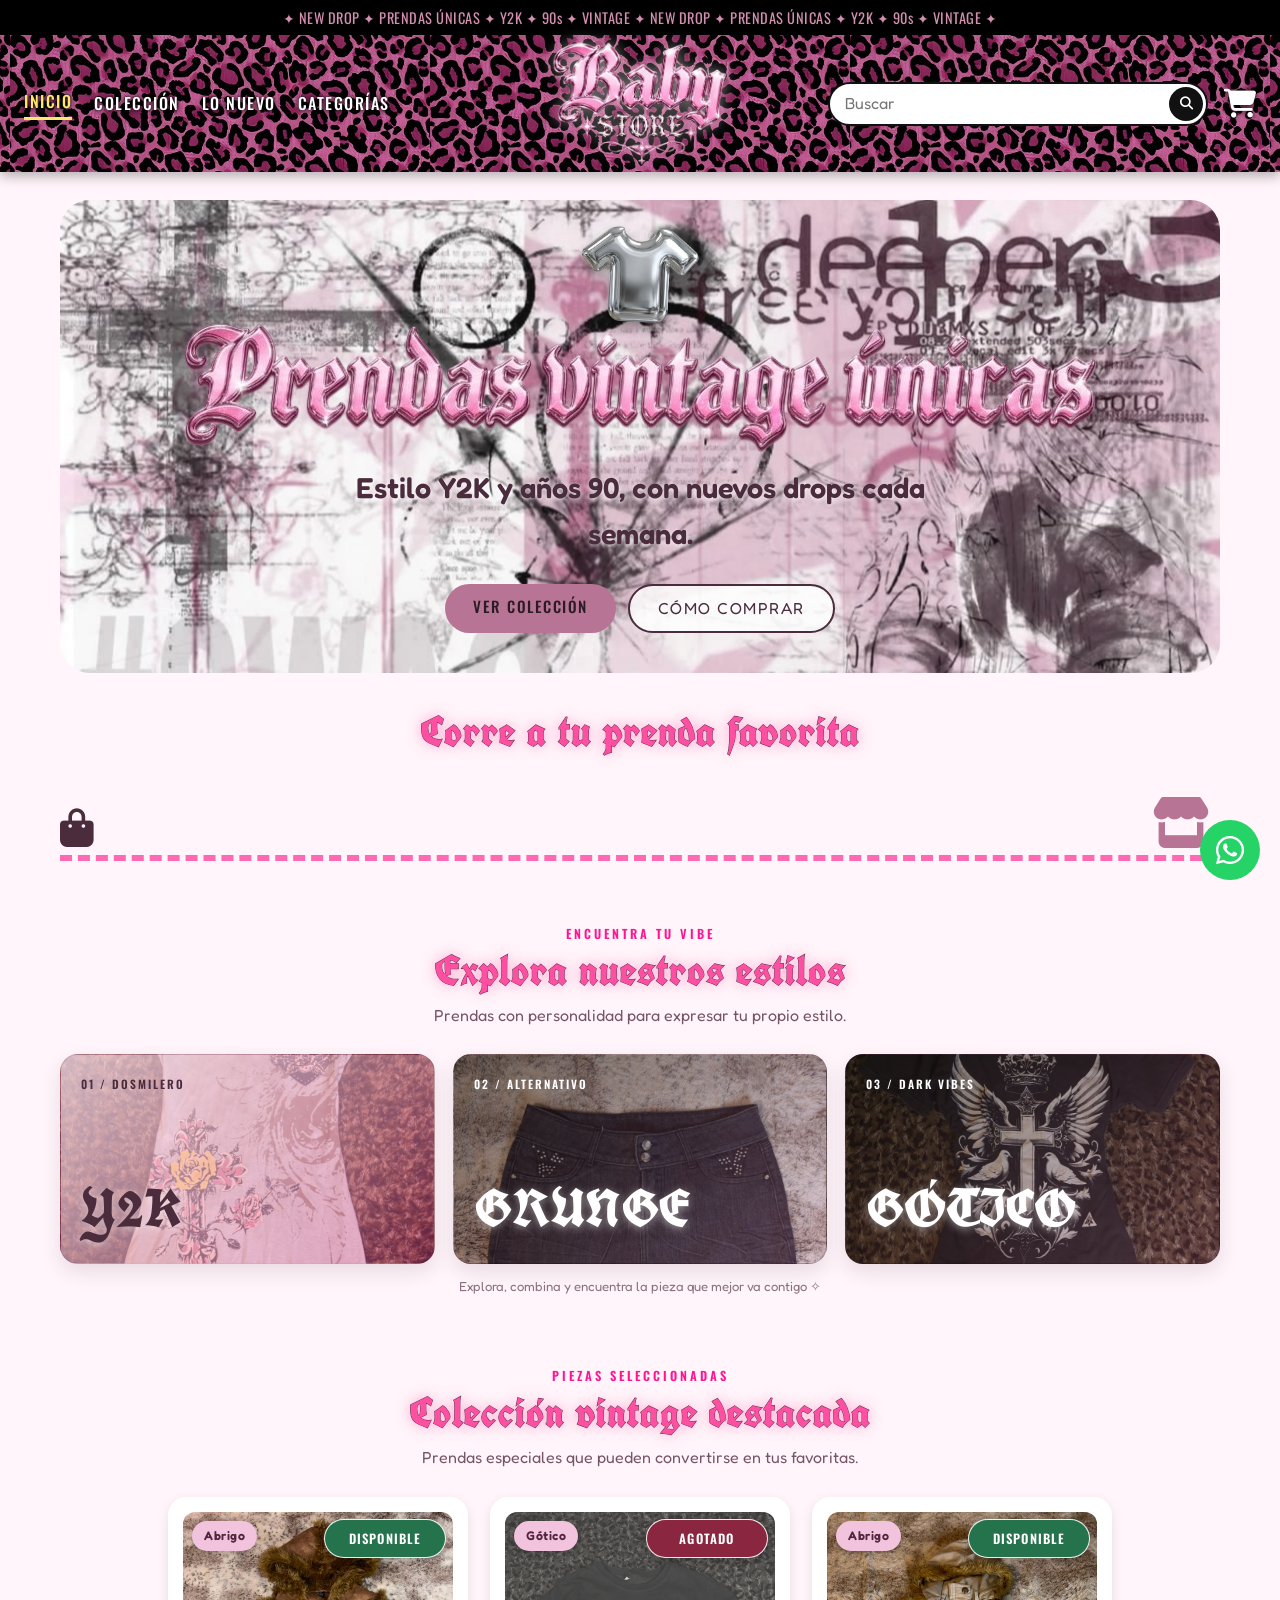
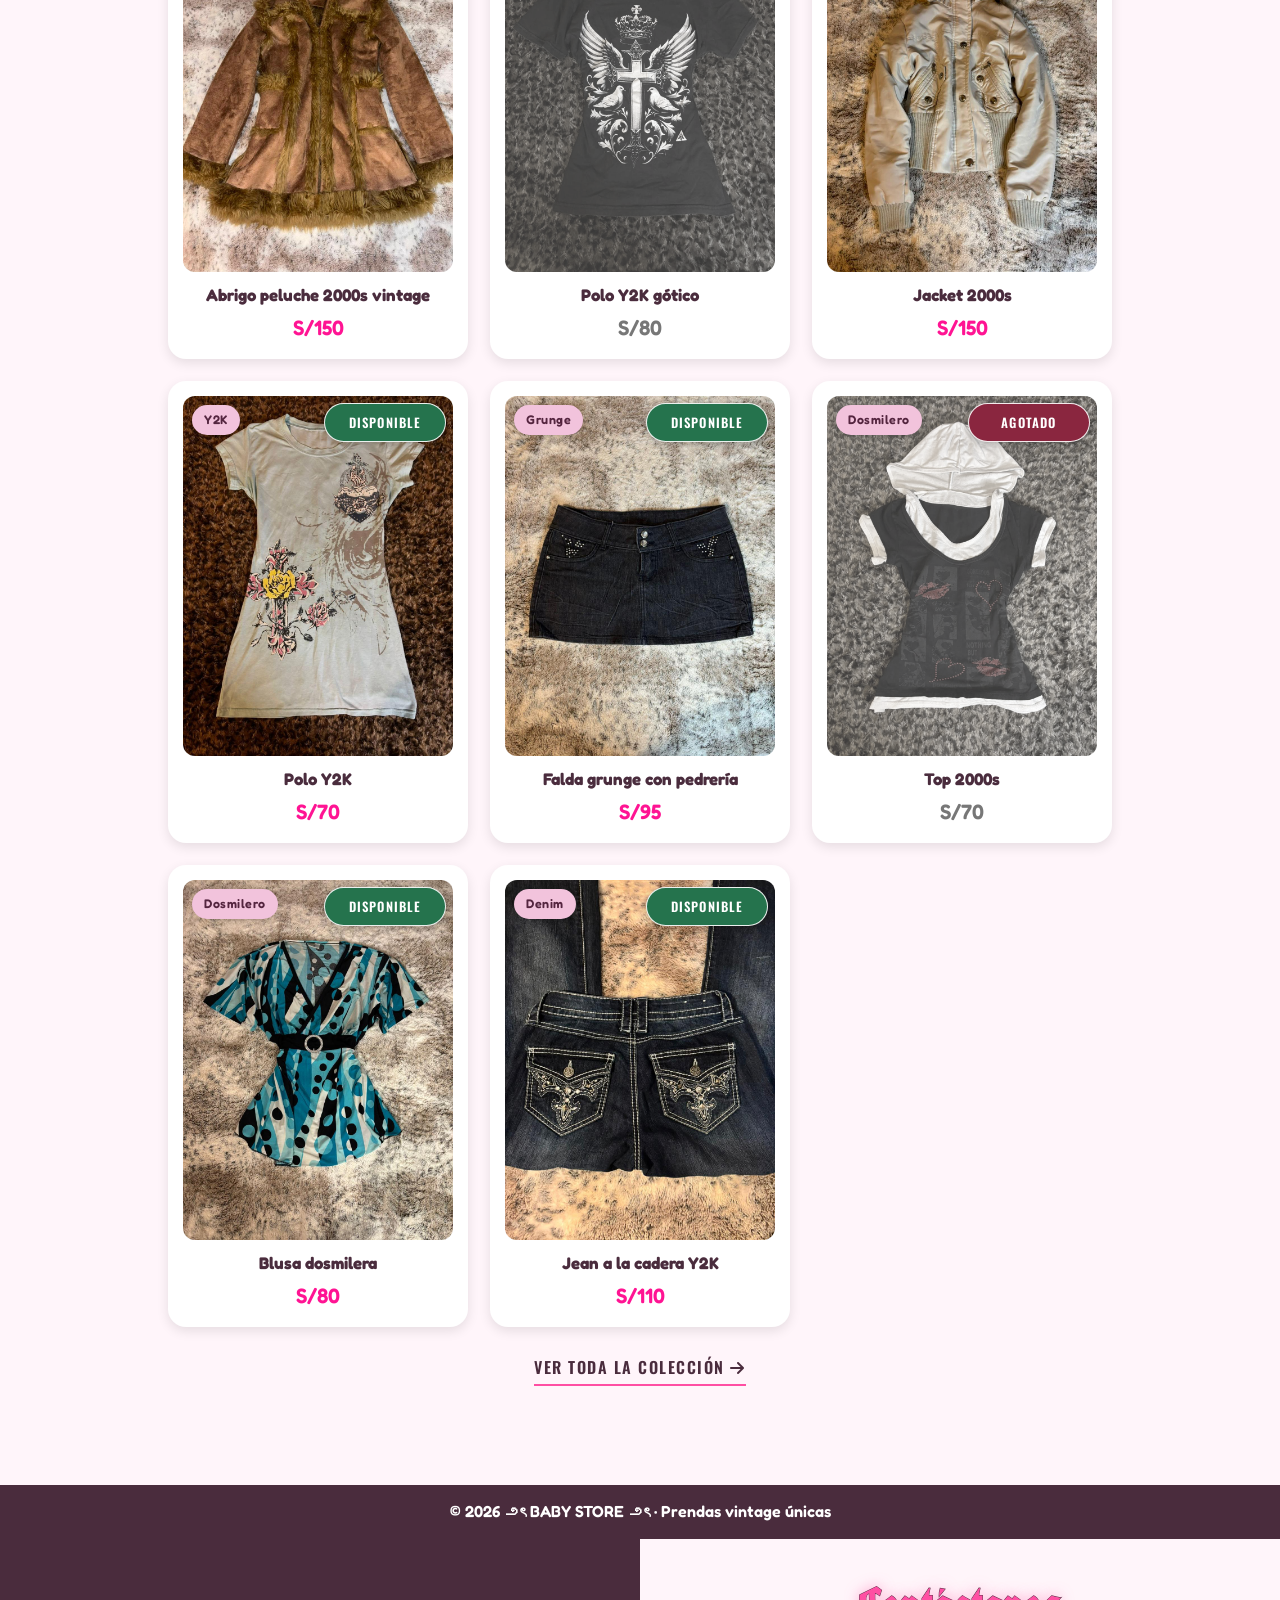
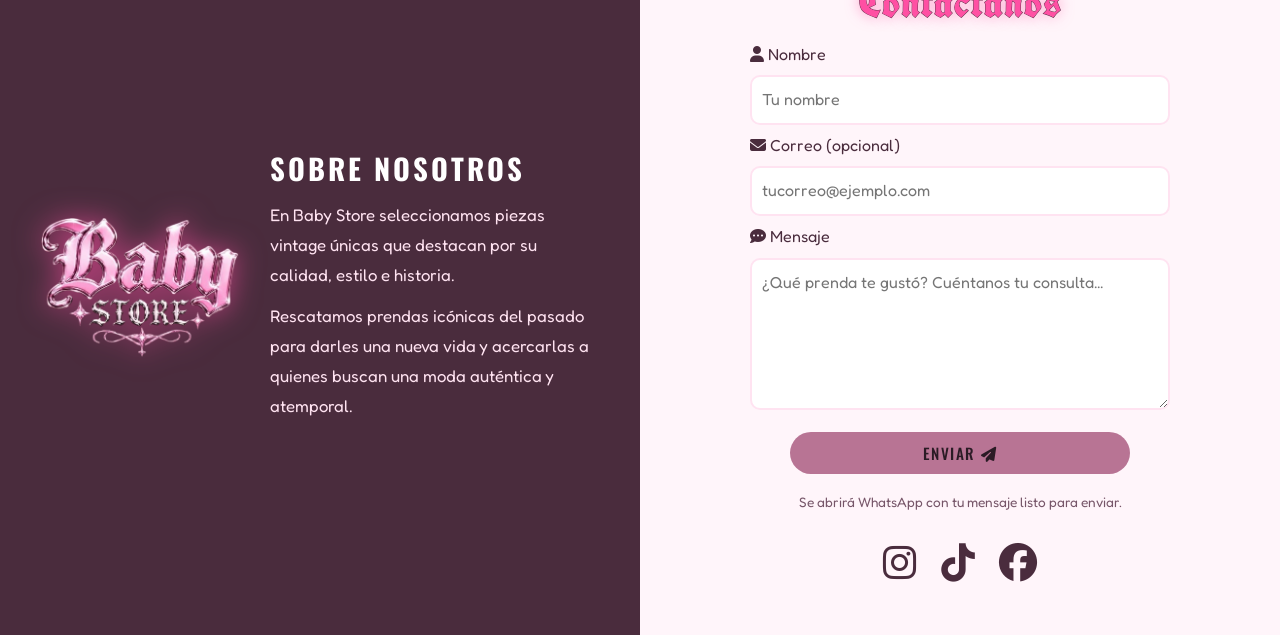
==== index.html @ 4e5140f8 "Add files via upload" ====
<!DOCTYPE html>
<html lang="es">
<head>
  <meta charset="UTF-8">
  <meta name="viewport" content="width=device-width, initial-scale=1.0">
  <title>Inicio | Baby Store</title>
  <!-- Fuentes: UnifrakturCook (títulos), Oswald (menú y botones), Fredoka (texto) -->
  <link rel="preconnect" href="https://fonts.googleapis.com">
  <link href="https://fonts.googleapis.com/css2?family=Fredoka:wght@400;600&family=Oswald:wght@500;600&family=UnifrakturCook:wght@700&display=swap" rel="stylesheet">
  <!-- Íconos: Font Awesome -->
  <link rel="stylesheet" href="https://cdnjs.cloudflare.com/ajax/libs/font-awesome/6.4.0/css/all.min.css">
  <link rel="stylesheet" href="css/style.css">
  <!-- NUEVO: estilos exclusivos del inicio -->
  <link rel="stylesheet" href="css/inicio.css">
</head>
<body>

  <!-- BARRA 1: reglas de compra 
  <div class="aviso"><span>Escribe “yo” al chat interno (solo si estás segur@ de comprar)<b>✦</b>Pagos: Yape, Plin o transferencia<b>✦</b>El primer pago confirmado se lleva la prenda<b>✦</b>3 minutos para pagar; luego pasa al siguiente cliente<b>✦</b>Separa con 50% y cancela el resto en máximo 2 días<b>✦</b>Envíos a todo el Perú<b>✦</b>No hay cambios ni devoluciones (prendas únicas)<b>✦</b>Escribe “yo” al chat interno (solo si estás segur@ de comprar)<b>✦</b>Pagos: Yape, Plin o transferencia<b>✦</b>El primer pago confirmado se lleva la prenda<b>✦</b>3 minutos para pagar; luego pasa al siguiente cliente<b>✦</b>Separa con 50% y cancela el resto en máximo 2 días<b>✦</b>Envíos a todo el Perú<b>✦</b>No hay cambios ni devoluciones (prendas únicas)<b>✦</b></span></div> -->
  <!-- BARRA 2 -->
  <div class="cinta" aria-hidden="true"><span> ✦ NEW DROP ✦ PRENDAS ÚNICAS ✦ Y2K ✦ 90s ✦ VINTAGE ✦ NEW DROP ✦ PRENDAS ÚNICAS ✦ Y2K ✦ 90s ✦ VINTAGE ✦ </span></div>

  <!-- Banner navegación móvil. -->
  <header class="banner banner-inicio">
    <button class="menu-toggle" id="menuToggle" type="button" aria-label="Abrir menú" aria-expanded="false" aria-controls="menuPrincipal">
      <i class="fa-solid fa-bars" aria-hidden="true"></i>
    </button>

    <nav class="menu-principal" id="menuPrincipal" aria-label="Navegación principal" aria-hidden="true">
      <button class="cerrar-menu" id="cerrarMenu" type="button" aria-label="Cerrar menú">
        <i class="fa-solid fa-xmark" aria-hidden="true"></i>
      </button>
      <ul>
        <li><a href="index.html" class="activo">Inicio</a></li>
        <li><a href="coleccion.html">Colección</a></li>
        <li><a href="lo-nuevo.html">Lo nuevo</a></li>
        <!-- Categorías visual -->
        <li><a href="#" aria-disabled="true" title="Sección en desarrollo">Categorías</a></li>
      </ul>
    </nav>

    <a class="logo" href="index.html" aria-label="Baby Store - Inicio">
      <img src="img/logo.png" alt="Baby Store">
    </a>

    <div class="herramientas">
      <form class="buscador" role="search" action="coleccion.html" method="get">
        <input type="search" name="q" aria-label="Buscar prendas" placeholder="Buscar">
        <button type="submit" aria-label="Buscar"><i class="fa-solid fa-magnifying-glass"></i></button>
      </form>
      <a class="carrito" href="#" aria-label="Carrito"><i class="fa-solid fa-cart-shopping"></i></a>
    </div>
  </header>
  <!-- Fondo oscuro para cerrar el menú. -->
  <div class="menu-backdrop" id="menuBackdrop" hidden></div>

  <main class="inicio-main">
    <!-- Hero, acción secundaria. -->
    <section class="hero hero-inicio">
      <img class="polo" src="img/polo_plateado.png" alt="Polo plateado de estilo Y2K">
      <h1><img class="titulo-hero" src="img/titulo_hero.png" alt="Prendas vintage únicas"></h1>
      <p class="lead">Estilo Y2K y años 90, con nuevos drops cada semana.</p>
      <div class="hero-acciones">
        <a class="btn" href="coleccion.html">Ver colección</a>
        <!-- ventana modal con información de compra. -->
        <button class="btn btn-secundario" id="abrirModal" type="button">Cómo comprar</button>
      </div>
    </section>

    <!-- Animacion de tienda. -->
    <section class="juego">
      <h2>Corre a tu prenda favorita</h2>
      <div class="calle" aria-hidden="true">
        <i class="fa-solid fa-bag-shopping runner"></i>
        <i class="fa-solid fa-store tienda"></i>
      </div>
    </section>

    <!-- Nueva presentación de categorías -->
    <section class="bloque-categorias" aria-labelledby="titulo-categorias">
      <div class="encabezado-seccion">
        <p class="eyebrow">ENCUENTRA TU VIBE</p>
        <h2 id="titulo-categorias">Explora nuestros estilos</h2>
        <p>Prendas con personalidad para expresar tu propio estilo.</p>
      </div>
      <div class="categorias-preview">
        <article class="categoria-preview categoria-y2k">
          <span>01 / DOSMILERO</span><h3>Y2K</h3>
        </article>
        <article class="categoria-preview categoria-grunge">
          <span>02 / ALTERNATIVO</span><h3>GRUNGE</h3>
        </article>
        <article class="categoria-preview categoria-gotico">
          <span>03 / DARK VIBES</span><h3>GÓTICO</h3>
        </article>
      </div>
      <!--sección categorías y filtros-->
      <p class="nota-categorias"> Explora, combina y encuentra la pieza que mejor va contigo ✧</p>
    </section>

    <!-- los productos se almacenan en un arreglo. JS crea las tarjetas en este contenedor. -->
    <section class="productos-inicio" aria-labelledby="titulo-productos">
      <div class="encabezado-seccion">
        <p class="eyebrow">PIEZAS SELECCIONADAS</p>
        <h2 id="titulo-productos">Colección vintage destacada</h2>
        <p>Prendas especiales que pueden convertirse en tus favoritas.</p>
      </div>
      <div class="grid" id="productosDestacados" aria-live="polite">
        <!-- JS insertará aquí las tarjetas de productos. -->
      </div>
      <a class="enlace-coleccion" href="coleccion.html">VER TODA LA COLECCIÓN <i class="fa-solid fa-arrow-right"></i></a>
    </section>
  </main>

  <!-- modal accesible para explicar el proceso de compra. -->
  <div class="modal-backdrop" id="modalCompra" aria-hidden="true">
    <section class="modal-compra" role="dialog" aria-modal="true" aria-labelledby="tituloModalCompra">
      <button class="modal-cerrar" id="cerrarModal" type="button" aria-label="Cerrar ventana">&times;</button>
      <p class="eyebrow">ANTES DE ELEGIR TU PRENDA</p>
      <h2 id="tituloModalCompra">¿Cómo comprar?</h2>
      <ol>
        <li>Explora la colección y elige la prenda que te guste.</li>
        <li>Escribe “yo” por el chat interno solo si estás segur@ de comprar.</li>
        <li>El primer pago confirmado se lleva la prenda.</li>
        <li>Puedes separar con el 50% y cancelar el resto en un máximo de 2 días.</li>
      </ol>
      <p class="modal-nota">Pagos por Yape, Plin o transferencia. Envíos a todo el Perú. Revisa las condiciones de compra antes de confirmar.</p>
      <button class="btn" id="entendidoModal" type="button">Entendido</button>
    </section>
  </div>

  <!-- WhatsApp de Baby Store. -->
  <a class="whatsapp" href="https://wa.me/51928042196" target="_blank" rel="noopener noreferrer" aria-label="Escríbenos por WhatsApp">
    <i class="fa-brands fa-whatsapp"></i>
  </a>
 
  <footer id="contacto">
    <div class="copy">
      <p>© 2026 ౨ৎ BABY STORE ౨ৎ · Prendas vintage únicas</p>
    </div>
    <div class="pie-grid">
      <section class="nosotros">
        <img src="img/logo.png" alt="Logo Baby Store">
        <div>
          <h2>Sobre nosotros</h2>
          <p>En Baby Store seleccionamos piezas vintage únicas que destacan por su calidad, estilo e historia.</p>
          <p>Rescatamos prendas icónicas del pasado para darles una nueva vida y acercarlas a quienes buscan una moda auténtica y atemporal.</p>
        </div>
      </section>
      <section class="contacto">
        <h2>Contáctanos</h2>
        <!-- Formulario para enviar a WhatsApp al confirmar. -->
        <form class="formulario" id="formularioContacto">
          <label for="nombre"><i class="fa-solid fa-user"></i> Nombre</label>
          <input type="text" id="nombre" name="nombre" placeholder="Tu nombre" autocomplete="name" required>

          <label for="email"><i class="fa-solid fa-envelope"></i> Correo (opcional)</label>
          <input type="email" id="email" name="email" placeholder="tucorreo@ejemplo.com" autocomplete="email">

          <label for="mensaje"><i class="fa-solid fa-comment-dots"></i> Mensaje</label>
          <textarea id="mensaje" name="mensaje" rows="5" placeholder="¿Qué prenda te gustó? Cuéntanos tu consulta..." required></textarea>

          <button class="btn btn-enviar" type="submit">Enviar <i class="fa-solid fa-paper-plane"></i></button>
          <p class="contacto-ayuda" id="contactoAyuda">Se abrirá WhatsApp con tu mensaje listo para enviar.</p>
        </form>
        <p class="redes">
          <a href="https://www.instagram.com/babystore.pe_" target="_blank" aria-label="Instagram"><i class="fa-brands fa-instagram"></i></a>
          <a href="https://www.tiktok.com/@babystore.pe_" target="_blank" rel="noopener noreferrer" aria-label="TikTok"><i class="fa-brands fa-tiktok"></i></a>
          <a href="#" aria-label="Facebook" title="Facebook"><i class="fa-brands fa-facebook"></i></a>
        </p>
      </section>
    </div>
  </footer>

  <!-- JS de la página de inicio -->
  <script src="js/inicio.js"></script>
</body>
</html>
---- css/style.css ----
/* BABY STORE - style.css */
/* CAmbio paleta de colores */
:root {
  --rosa: #ff4fa3;
  --rosa-fuerte: #ff1493;
  --rosa-claro: #ffe3f1;
  --negro: #111;
  --malva: #b87494;
  --malva-osc: #8f4f6f;
  --vino: #4a2c3d;
  --marron: #8a7a80;
  --amarillo: #ffe66d;
  --fondo: #fff5fa;
}

/* Base */
* {
  margin: 0;
  padding: 0;
  box-sizing: border-box;
}

html {
  scroll-behavior: smooth;
}

img {
  max-width: 100%;
}

body {
  font-family: 'Fredoka', Arial, sans-serif;
  background: var(--fondo);
  color: var(--vino);
  line-height: 1.6;
}

main {
  max-width: 1200px;
  margin: auto;
  padding: 20px;
  text-align: center;
}

section {
  margin: 35px 0;
}

/* Títulos */
h1,
h2 {
  font-family: 'UnifrakturCook', cursive;
  font-weight: 700;
  letter-spacing: 1px;
  line-height: 1.15;
  color: var(--rosa);
  -webkit-text-stroke: 1px var(--vino);
  paint-order: stroke fill;
  text-shadow: 0 0 14px rgba(255, 79, 163, .55);
}

h2 {
  font-size: 2.6rem;
  margin-bottom: 15px;
}

.lead {
  font-size: 1.2rem;
  font-weight: 600;
  margin-bottom: 15px;
  text-shadow: 0 0 6px #fff;
}

/* reglas de compra en movimiento  */
.aviso {
  background: var(--marron);
  color: #fff;
  overflow: hidden;
  white-space: nowrap;
  font-family: 'Oswald', sans-serif;
  font-weight: 500;
  font-size: .9rem;
  letter-spacing: 1px;
  padding: 9px 0;
}

.aviso span {
  display: inline-block;
  animation: deslizar 60s linear infinite;
}

.aviso:hover span {
  animation-play-state: paused;
}

.aviso b {
  margin: 0 18px;
  color: var(--rosa-claro);
}

.cinta {
  background: #000;
  color: #d48fb0;
  /* rosa apagado */
  overflow: hidden;
  white-space: nowrap;
  font-family: 'Oswald', sans-serif;
  font-weight: 400;
  font-size: 0.9rem;
  letter-spacing: 0.5px;
  padding: 6px 0;
  text-align: center;
}

/*.cinta span {
  display: inline-block;
  animation: deslizar 35s linear infinite;
}*/
@keyframes deslizar {
  from {
    transform: translateX(0);
  }
  to {
    transform: translateX(-50%);
  }
}

/* Banner */
.banner {
  display: grid;
  grid-template-columns: 1fr auto 1fr;
  align-items: center;
  gap: 20px;
  padding: 6px 24px;
  background: linear-gradient(rgba(0, 0, 0, .18), rgba(0, 0, 0, .18)), url("../img/leopardo.jpg") center / 420px auto;
  position: sticky;
  top: 0;
  z-index: 10;
  box-shadow: 0 4px 12px rgba(0, 0, 0, .3);
}

.logo img {
  display: block;
  height: 125px;
  width: auto;
  filter: drop-shadow(0 0 8px rgba(255, 255, 255, .5));
  transition: transform .4s ease;
}

.logo:hover img {
  transform: scale(1.08) rotate(-2deg);
}

/* Menú */
nav ul {
  list-style: none;
  display: flex;
  flex-wrap: wrap;
  gap: 22px;
}

nav a {
  position: relative;
  display: block;
  padding: 4px 0;
  color: #fff;
  text-decoration: none;
  text-transform: uppercase;
  font-family: 'Oswald', sans-serif;
  font-weight: 500;
  font-size: 1rem;
  letter-spacing: 1.5px;
  text-shadow: 0 0 3px #000, 0 1px 6px #000;
  transition: color .3s ease, transform .3s ease;
}

nav a:hover,
nav a.activo {
  color: var(--amarillo);
  transform: translateY(-2px);
}

/* subrayado animado */
nav a::after {
  content: "";
  position: absolute;
  left: 0;
  bottom: -2px;
  width: 0;
  height: 3px;
  background: var(--amarillo);
  transition: width .4s ease;
}

nav a:hover::after,
nav a.activo::after {
  width: 100%;
}

/* Buscador y carro */
.herramientas {
  display: flex;
  align-items: center;
  justify-content: flex-end;
  gap: 16px;
}

.buscador {
  display: flex;
  width: 100%;
  max-width: 380px;
  background: #fff;
  border: 2px solid var(--negro);
  border-radius: 30px;
  padding: 3px;
}

.buscador input {
  flex: 1;
  min-width: 0;
  border: none;
  outline: none;
  background: transparent;
  padding: 0 12px;
  font: inherit;
}

.buscador button {
  width: 34px;
  height: 34px;
  border: none;
  border-radius: 50%;
  background: var(--negro);
  color: #fff;
  cursor: pointer;
  transition: background .3s ease, transform .3s ease;
}

.buscador button:hover {
  background: var(--rosa-fuerte);
  transform: scale(1.1);
}

.carrito {
  color: #fff;
  font-size: 1.8rem;
  filter: drop-shadow(0 0 3px #000);
  transition: color .3s ease, transform .3s ease;
}

.carrito:hover {
  color: var(--amarillo);
  transform: scale(1.15) rotate(-8deg);
}

/*  Hero */
.hero {
  position: relative;
  margin-top: 10px;
  padding: 25px 20px 40px;
  border-radius: 30px;
  overflow: hidden;
  background: linear-gradient(rgba(255, 255, 255, .05), rgba(255, 255, 255, .05)), url("../img/fondo_hero.jpg") center / cover, linear-gradient(135deg, #ffd1e8, #c8c8d2);
}

/*.hero h1 {
  font-size: clamp(2.6rem, 7vw, 4.4rem);
  margin: 6px 0;
  animation: aparecer 1.5s ease both;
}*/
.hero .lead {
  font-size: 1.8rem;
}

/* polo plateado que se columpia */
.polo {
  display: block;
  width: 120px;
  margin: 0 auto;
  transform-origin: top center;
  animation: columpio 2.5s ease-in-out infinite alternate;
  filter: drop-shadow(0 6px 6px rgba(0, 0, 0, .35));
}

@keyframes columpio {
  from {
    transform: rotate(-15deg);
  }
  to {
    transform: rotate(15deg);
  }
}

/* bolsa movimiento */
.calle {
  position: relative;
  height: 90px;
  border-bottom: 6px dashed #ff69b4;
  overflow: hidden;
}

.runner {
  position: absolute;
  bottom: 8px;
  left: 0;
  font-size: 2.4rem;
  color: var(--vino);
  animation: correr 6s linear infinite, saltar 1.2s ease-in-out infinite;
}

.tienda {
  position: absolute;
  right: 10px;
  bottom: 6px;
  font-size: 3.2rem;
  color: var(--malva);
}

@keyframes correr {
  from {
    left: 0;
  }
  to {
    left: calc(100% - 130px);
  }
}

@keyframes saltar {
  0%, 100% {
    margin-bottom: 0;
  }
  50% {
    margin-bottom: 35px;
  }
}

/* Tarjetas de prendas */
.grid {
  display: grid;
  grid-template-columns: repeat(auto-fit, minmax(240px, 300px));
  justify-content: center;
  gap: 22px;
}

.card {
  position: relative;
  padding: 15px;
  background: #fff;
  border-radius: 18px;
  box-shadow: 0 4px 12px rgba(0, 0, 0, .1);
  transition: transform .4s ease, box-shadow .4s ease;
}

.card:hover {
  transform: translateY(-10px) rotate(-2deg);
  box-shadow: 0 15px 28px rgba(255, 20, 147, .35);
}

.card > img {
  display: block;
  width: 100%;
  aspect-ratio: 3 / 4;
  object-fit: cover;
  border-radius: 12px;
}

.card h3 {
  margin: 10px 0 2px;
  font-size: 1.05rem;
}

.price {
  font-size: 1.3rem;
  font-weight: 600;
  color: var(--rosa-fuerte);
  animation: latido 1.5s infinite alternate;
}

@keyframes latido {
  from {
    opacity: .75;
    transform: scale(1);
  }
  to {
    opacity: 1;
    transform: scale(1.07);
  }
}

.tag {
  position: absolute;
  top: 24px;
  left: 24px;
  z-index: 1;
  padding: 2px 12px;
  background: var(--malva);
  color: #fff;
  font-size: .8rem;
  border-radius: 20px;
}

/* Botones (malva) con alas... */
.btn {
  position: relative;
  display: inline-block;
  margin-top: 8px;
  padding: 10px 28px;
  background: var(--malva);
  color: #2b1b25;
  border: none;
  border-radius: 30px;
  cursor: pointer;
  text-decoration: none;
  text-transform: uppercase;
  font-family: 'Oswald', sans-serif;
  font-weight: 500;
  font-size: .95rem;
  letter-spacing: 1.5px;
  transition: background .3s ease, color .3s ease, transform .2s ease;
}

.btn:hover {
  background: var(--malva-osc);
  color: #fff;
  transform: scale(1.06);
}

.card .ico {
  display: inline-block;
  width: 30px;
  height: 30px;
  vertical-align: -8px;
  margin-right: 5px;
}

/* Burbuja de WhatsApp */
.whatsapp {
  position: fixed;
  right: 20px;
  bottom: 20px;
  z-index: 20;
  display: grid;
  place-items: center;
  width: 60px;
  height: 60px;
  background: #25d366;
  color: #fff;
  font-size: 2rem;
  text-decoration: none;
  border-radius: 50%;
  animation: pulso 2s infinite;
  transition: transform .3s ease;
}

.whatsapp:hover {
  transform: scale(1.12);
}

@keyframes pulso {
  0% {
    box-shadow: 0 0 0 0 rgba(37, 211, 102, .6);
  }
  70% {
    box-shadow: 0 0 0 16px rgba(37, 211, 102, 0);
  }
  100% {
    box-shadow: 0 0 0 0 rgba(37, 211, 102, 0);
  }
}

/* Pie de página */
footer {
  margin-top: 40px;
  scroll-margin-top: 120px;
}

.copy {
  padding: 14px;
  background: var(--vino);
  color: #fff;
  text-align: center;
  font-weight: 600;
}

.pie-grid {
  display: grid;
  grid-template-columns: 1fr 1fr;
}

.pie-grid section {
  margin: 0;
}

/* Columna izquierda */
.nosotros {
  display: flex;
  align-items: center;
  gap: 30px;
  padding: 40px;
  background: var(--vino);
  color: var(--rosa-claro);
  text-align: left;
}

.nosotros img {
  width: 200px;
  flex-shrink: 0;
  filter: drop-shadow(0 0 14px rgba(255, 79, 163, .6));
}

.nosotros h2 {
  font-family: 'Oswald', sans-serif;
  font-size: 1.8rem;
  letter-spacing: 3px;
  text-transform: uppercase;
  color: #fff;
  -webkit-text-stroke: 0;
  text-shadow: none;
}

.nosotros p {
  margin-top: 10px;
  font-size: 1.05rem;
  line-height: 1.8;
}

/* Columna derecha: formulario y redes */
.contacto {
  padding: 40px 20px;
  background: var(--fondo);
  text-align: center;
}

.formulario {
  display: flex;
  flex-direction: column;
  gap: 8px;
  max-width: 420px;
  margin: 0 auto 20px;
  text-align: left;
}

.formulario input,
.formulario textarea {
  padding: 10px;
  border: 2px solid var(--rosa-claro);
  border-radius: 10px;
  font: inherit;
  transition: border-color .3s ease;
}

.formulario input:focus,
.formulario textarea:focus {
  border-color: var(--rosa-fuerte);
  outline: none;
}

.btn-enviar {
  margin: 14px 40px 0;
}

.redes {
  display: flex;
  justify-content: center;
  gap: 24px;
  font-size: 2.4rem;
}

.redes a {
  color: var(--vino);
  transition: color .3s ease, transform .3s ease;
}

.redes a:hover {
  color: var(--rosa-fuerte);
  transform: scale(1.15);
}

/* Responsive */
@media (max-width: 900px) {
  .banner {
    grid-template-columns: 1fr;
    justify-items: center;
    gap: 8px;
    position: static;
  }
  nav ul {
    justify-content: center;
    gap: 16px;
  }
  .herramientas {
    justify-content: center;
    width: 100%;
  }
  .pie-grid {
    grid-template-columns: 1fr;
  }
  .nosotros {
    flex-direction: column;
    text-align: center;
  }
}

@media (max-width: 600px) {
  h2 {
    font-size: 2rem;
  }
}

/* Búsqueda en la página Colección. */
.card[hidden] {
  display: none !important;
}

.resultado-busqueda {
  margin: 12px 0 20px;
  color: var(--vino);
  font-weight: 600;
  text-align: center;
}


/* En computadora, el menú se mantiene horizontal. */
.banner:not(.banner-inicio) .menu-toggle {
  display: none;
}

.banner:not(.banner-inicio) .cerrar-menu {
  display: none;
}

/* El fondo oscuro permanece oculto mientras el menú está cerrado. */
.menu-backdrop[hidden] {
  display: none !important;
}

.menu-backdrop {
  position: fixed;
  inset: 0;
  z-index: 50;
  background: rgba(0, 0, 0, .48);
  opacity: 0;
  transition: opacity .3s ease;
}

.menu-backdrop.is-visible {
  opacity: 1;
}

/* Adaptación para celulares y tablets. */
@media (max-width: 900px) {

  .banner:not(.banner-inicio) {
    display: grid;
    grid-template-columns: 44px minmax(0, 1fr) 44px;
    grid-template-areas:
      "menu logo tools"
      "search search search";
    align-items: center;
    justify-items: stretch;
    row-gap: 9px;
    width: 100%;
    position: sticky;
    top: 0;
    z-index: 30;
    padding: 8px 14px 12px;
  }

  /* Botón de las tres líneas. */
  .banner:not(.banner-inicio) .menu-toggle {
    grid-area: menu;
    display: inline-flex;
    align-items: center;
    justify-content: center;
    width: 42px;
    height: 42px;
    border: 1px solid rgba(255,255,255,.65);
    border-radius: 10px;
    background: rgba(17,17,17,.55);
    color: white;
    font-size: 1.2rem;
    cursor: pointer;
  }

  /* Logo centrado. */
  .banner:not(.banner-inicio) .logo {
    grid-area: logo;
    justify-self: center;
  }

  .banner:not(.banner-inicio) .logo img {
    height: 82px;
  }

  /* Buscador y carrito. */
  .banner:not(.banner-inicio) .herramientas {
    display: contents;
  }

  .banner:not(.banner-inicio) .buscador {
    grid-area: search;
    display: flex;
    justify-self: center;
    width: min(100%, 420px);
    max-width: 100%;
    min-height: 42px;
    margin: 0;
  }

  .banner:not(.banner-inicio) .buscador input {
    width: 100%;
    min-width: 0;
  }

  .banner:not(.banner-inicio) .carrito {
    grid-area: tools;
    justify-self: end;
    font-size: 1.25rem;
  }

  /* Panel lateral del menú. */
  .banner:not(.banner-inicio) .menu-principal {
    position: fixed;
    top: 0;
    left: 0;
    z-index: 51;
    width: min(82vw, 320px);
    height: 100vh;
    height: 100dvh;
    padding: 88px 28px 30px;
    overflow-y: auto;

    /* Efecto transparente*/
    background: rgba(74, 20, 57, .38);
    backdrop-filter: blur(18px) saturate(160%);
    -webkit-backdrop-filter: blur(18px) saturate(160%);

    border-right: 1px solid rgba(255,255,255,.32);
    box-shadow: 12px 0 30px rgba(1,1,1,.22);

    transform: translateX(-110%);
    visibility: hidden;
    transition: transform .3s ease, visibility .3s ease;
  }

  .banner:not(.banner-inicio) .menu-principal.is-active {
    transform: translateX(0);
    visibility: visible;
  }

  /* Enlaces en columna. */
  .banner:not(.banner-inicio) .menu-principal ul {
    display: flex;
    flex-direction: column;
    align-items: flex-start;
    gap: 22px;
  }

  .banner:not(.banner-inicio) .menu-principal a {
    font-size: 1.25rem;
  }

  /* Botón X para cerrar. */
  .banner:not(.banner-inicio) .cerrar-menu {
    position: absolute;
    top: 18px;
    right: 18px;
    display: inline-grid;
    place-items: center;
    width: 42px;
    height: 42px;
    border: 1px solid rgba(255,255,255,.35);
    border-radius: 10px;
    background: rgba(255,255,255,.12);
    color: #fff;
    font-size: 1.35rem;
    cursor: pointer;
  }

  /* Evita que la página se desplace detrás del menú. */
  body.menu-abierto {
    overflow: hidden;
  }

  body.menu-abierto .banner:not(.banner-inicio) {
    z-index: 60;
  }
}

/* Respeta la preferencia de movimiento reducido. */
@media (prefers-reduced-motion: reduce) {
  .banner:not(.banner-inicio) .menu-principal,
  .menu-backdrop {
    transition: none;
  }
}
---- css/inicio.css ----
/* Organización general de la página principal. */
.inicio-main {
  padding-top: 18px;
}

.encabezado-seccion {
  max-width: 720px;
  margin: 0 auto 26px;
  text-align: center;
}

.encabezado-seccion h2 {
  margin: 4px 0 8px;
}

.encabezado-seccion > p:last-child {
  color: #765568;
}

.eyebrow {
  color: var(--rosa-fuerte);
  font: 600 .78rem 'Oswald', sans-serif;
  letter-spacing: 3px;
}

/* Navegación de escritorio. */
.banner-inicio {
  grid-template-columns: 1fr auto 1fr;
}

.menu-toggle {
  display: none;
}

.cerrar-menu {
  display: none;
}

/* Hero */
.hero-inicio {
  min-height: 390px;
  display: flex;
  flex-direction: column;
  align-items: center;
  justify-content: center;
}

.hero-inicio .lead {
  max-width: 650px;
  margin: 8px auto 18px;
  text-shadow: 0 1px 5px rgba(255,255,255,.85);
}

.hero-acciones {
  display: flex;
  justify-content: center;
  flex-wrap: wrap;
  gap: 12px;
}

.btn-secundario {
  cursor: pointer;
  border: 2px solid var(--vino);
  background: rgba(255,255,255,.82);
  color: var(--vino);
  font: inherit;
}

.btn-secundario:hover {
  background: var(--rosa-claro);
}

/* Categorías */
.bloque-categorias {
  padding: 28px 0 12px;
}

.categorias-preview {
  display: grid;
  grid-template-columns: repeat(3, minmax(0, 1fr));
  gap: 18px;
}

.categoria-preview {
  min-height: 210px;
  padding: 20px;
  display: flex;
  flex-direction: column;
  justify-content: space-between;
  text-align: left;
  border: 1px solid rgba(74,44,61,.16);
  border-radius: 18px;
  overflow: hidden;
  box-shadow: 0 8px 20px rgba(74,44,61,.12);
  transition: transform .3s ease, box-shadow .3s ease;
}

.categoria-preview:hover {
  transform: translateY(-6px);
  box-shadow: 0 14px 26px rgba(74,44,61,.2);
}

.categoria-preview span {
  font: 600 .72rem 'Oswald', sans-serif;
  letter-spacing: 2px;
}

.categoria-preview h3 {
  font: 700 clamp(2rem, 5vw, 3.3rem) 'UnifrakturCook', cursive;
  text-shadow: 0 2px 8px rgba(255,255,255,.5);
}

.categoria-y2k {
  background: linear-gradient(135deg, rgba(255,227,241,.8), rgba(255,79,163,.35)), url('../img/Polo_Y2K.jpeg') center/cover;
}

.categoria-grunge {
  background: linear-gradient(135deg, rgba(20,15,20,.55), rgba(184,116,148,.35)), url('../img/Falda_grunge_con_pedreria.jpeg') center 35%/cover;
  color: white;
}

.categoria-gotico {
  background: linear-gradient(135deg, rgba(17,17,17,.55), rgba(143,79,111,.35)), url('../img/Polo_Y2K_gotico.jpeg') center/cover;
  color: white;
}

.nota-categorias {
  margin-top: 12px;
  color: #8b7180;
  font-size: .82rem;
  text-align: center;
}

/* Tarjetas js */
.productos-inicio {
  padding-top: 22px;
}

.producto-estado {
  position: absolute;
  top: 22px;
  right: 22px;
  z-index: 4;
  min-width: 122px;
  padding: 9px 16px;
  border: 1px solid rgba(255, 255, 255, .9);
  border-radius: 22px;
  background: #25734d;
  color: #fff;
  font: 600 .8rem 'Oswald', sans-serif;
  letter-spacing: 1.2px;
  text-align: center;
  box-shadow: 0 3px 10px rgba(0, 0, 0, .25);
}

.producto-estado.agotado {
  background: #8a263f;
}

/* tarjetas y estado. */
.productos-inicio .card .tag {
  position: absolute;
  top: 24px;
  left: 24px;
  z-index: 3;
  display: inline-block;
  margin: 0;
  padding: 5px 12px;
  border-radius: 20px;
  background: #f2c3dc;
  color: #54253f;
  font-size: .78rem;
  font-weight: 600;
  letter-spacing: .5px;
  box-shadow: 0 2px 8px rgba(0, 0, 0, .2);
}

.card.producto-agotado > img {
  filter: grayscale(.8);
  opacity: .78;
}

.card.producto-agotado .price {
  color: #777;
  animation: none;
}

.enlace-coleccion {
  display: inline-block;
  margin: 28px auto 4px;
  color: var(--vino);
  font: 600 1rem 'Oswald', sans-serif;
  letter-spacing: 1.5px;
  text-decoration: none;
  border-bottom: 2px solid var(--rosa);
  padding-bottom: 5px;
}

.enlace-coleccion:hover {
  color: var(--rosa-fuerte);
}

/* Menú móvil: panel lateral */
.menu-backdrop[hidden] {
  display: none;
}

@media (max-width: 900px) {
  .banner-inicio {
    display: grid;
    grid-template-columns: 44px minmax(0, 1fr) 44px;
    grid-template-areas: 'menu logo tools' 'search search search';
    align-items: center;
    row-gap: 9px;
    width: 100%;
    position: sticky;
    top: 0;
    z-index: 30;
    padding: 8px 14px 12px;
  }
  .banner-inicio .menu-toggle {
    grid-area: menu;
    display: inline-flex;
    align-items: center;
    justify-content: center;
    width: 42px;
    height: 42px;
    border: 1px solid rgba(255,255,255,.65);
    border-radius: 10px;
    background: rgba(17,17,17,.55);
    color: white;
    font-size: 1.2rem;
    cursor: pointer;
  }
  .banner-inicio .logo {
    grid-area: logo;
    justify-self: center;
  }
  .banner-inicio .logo img {
    height: 82px;
  }
  /* display: contents deja que el buscador y el carrito usen áreas del grid del header. */
  .banner-inicio .herramientas {
    display: contents;
  }
  .banner-inicio .buscador {
    grid-area: search;
    display: flex;
    justify-self: center;
    width: min(100%, 420px);
    max-width: 100%;
    min-height: 42px;
    margin: 0;
    background: #fff;
    border: 2px solid var(--negro);
    border-radius: 30px;
  }
  .banner-inicio .buscador input {
    width: 100%;
    min-width: 0;
  }
  .banner-inicio .carrito {
    grid-area: tools;
    justify-self: end;
    font-size: 1.25rem;
  }
  .banner-inicio .menu-principal {
    position: fixed;
    top: 0;
    left: 0;
    z-index: 51;
    width: min(82vw, 320px);
    height: 100vh;
    height: 100dvh;
    padding: 88px 28px 30px;
    overflow-y: auto;
    /* Efecto transparente */
    background: rgba(74, 20, 57, .38);
    backdrop-filter: blur(18px) saturate(160%);
    -webkit-backdrop-filter: blur(18px) saturate(160%);
    border-right: 1px solid rgba(255, 255, 255, .32);
    box-shadow: 12px 0 30px rgba(1, 1, 1, .22);
    transform: translateX(-110%);
    visibility: hidden;
    transition: transform .3s ease, visibility .3s ease;
  }
  .banner-inicio .menu-principal.is-active {
    transform: translateX(0);
    visibility: visible;
  }
  .banner-inicio .menu-principal ul {
    display: flex;
    flex-direction: column;
    align-items: flex-start;
    gap: 22px;
  }
  .banner-inicio .menu-principal a {
    font-size: 1.25rem;
  }
  .cerrar-menu {
    position: absolute;
    top: 18px;
    right: 18px;
    display: inline-grid;
    place-items: center;
    width: 42px;
    height: 42px;
    border: 1px solid rgba(255,255,255,.35);
    border-radius: 10px;
    background: rgba(255,255,255,.12);
    color: #fff;
    font-size: 1.35rem;
    cursor: pointer;
  }
  .menu-backdrop {
    position: fixed;
    inset: 0;
    z-index: 50;
    background: rgba(0,0,0,.48);
    opacity: 0;
    transition: opacity .3s ease;
  }
  .menu-backdrop.is-visible {
    opacity: 1;
  }
  body.menu-abierto {
    overflow: hidden;
  }

  /* El encabezado queda por encima del fondo oscuro */
  body.menu-abierto .banner-inicio {
    z-index: 60;
  }
  .categorias-preview {
    grid-template-columns: 1fr;
  }
  .categoria-preview {
    min-height: 155px;
  }
  .pie-grid {
    grid-template-columns: 1fr;
  }
}

/* Ventana modal, información de compra. */
.modal-backdrop {
  position: fixed;
  inset: 0;
  z-index: 100;
  display: none;
  align-items: center;
  justify-content: center;
  padding: 18px;
  background: rgba(18,10,17,.72);
  backdrop-filter: blur(4px);
}

.modal-backdrop.is-visible {
  display: flex;
}

.modal-compra {
  position: relative;
  width: min(100%, 540px);
  max-height: 85vh;
  overflow-y: auto;
  padding: 70px 35px 35px;
  border: 3px solid #9a2164;
  border-radius: 0;
  background: #f5d8e7;
  color: var(--vino);
  box-shadow: 4px 4px 0 #db67a7, 8px 8px 24px rgba(0,0,0,.25);
  text-align: left;
  animation: modalEntrada .25s ease both;
}

.modal-compra::before {
  content: "BabyStore.exe";
  position: absolute;
  top: 0;
  left: 0;
  width: 100%;
  height: 40px;
  display: flex;
  align-items: center;
  padding-left: 12px;
  box-sizing: border-box;
  font: .9rem 'Oswald', sans-serif;
  color: white;
  background: linear-gradient(90deg, #ca1573, #efb1cf);
}

.modal-compra h2 {
  margin: 5px 0 18px;
  font-family: 'UnifrakturCook', cursive;
  color: #ff4da6;
  font-size: 2.4rem;
  text-shadow: 2px 2px 0 #ffcce3;
}

.modal-compra ol {
  list-style: none;
  padding: 0;
}

.modal-compra li {
  position: relative;
  padding-left: 35px;
  margin: 0 0 18px;
}

.modal-compra li::before {
  content: "✧";
  position: absolute;
  left: 0;
  color: #ff4da6;
}

.modal-nota {
  margin: 18px 0;
  font-size: .92rem;
}

.modal-cerrar {
  position: absolute;
  top: 7px;
  right: 8px;
  z-index: 2;
  width: 28px;
  height: 28px;
  border: 2px solid white;
  background: #f5cadf;
  color: #6c2f56;
  font-weight: bold;
  cursor: pointer;
}

.modal-compra .btn {
  display: block;
  margin: 25px auto 0;
  border: 2px solid #b96f98;
  border-radius: 0;
  background: linear-gradient(to bottom, #ffb6d9, #e88aba);
  color: #693057;
  box-shadow: 2px 2px 0 #b96f98;
}

.modal-compra::after {
  content: "✦ ✧ ★ ✧ ✦";
  display: block;
  margin-top: 20px;
  color: #f990c4;
  font-size: 1.2rem;
  text-align: center;
}

@keyframes modalEntrada {
  from {
    opacity: 0;
    transform: translateY(12px) scale(.98);
  }
  to {
    opacity: 1;
    transform: translateY(0) scale(1);
  }
}

body.modal-abierto {
  overflow: hidden;
}

.contacto-ayuda {
  margin-top: 10px;
  color: #765568;
  font-size: .85rem;
  text-align: center;
}

.resultado-busqueda {
  margin: 12px 0 20px;
  color: var(--vino);
  font-weight: 600;
  text-align: center;
}

@media (max-width: 600px) {
  .inicio-main {
    padding: 12px;
  }
  .hero-inicio {
    min-height: 330px;
    padding: 20px 12px 28px;
  }
  .hero-inicio .lead {
    font-size: 1.15rem;
  }
  .hero-inicio .titulo-hero {
    max-width: 100%;
  }
  .hero-acciones {
    width: 100%;
  }
  .hero-acciones .btn {
    min-width: 145px;
  }
  .modal-compra {
    padding: 58px 22px 22px;
  }
}

/* Respeta la preferencia del visitante por menos animaciones. */
@media (prefers-reduced-motion: reduce) {
  .categoria-preview, .modal-compra, .banner-inicio .menu-principal, .menu-backdrop {
    transition: none;
    animation: none;
  }
}
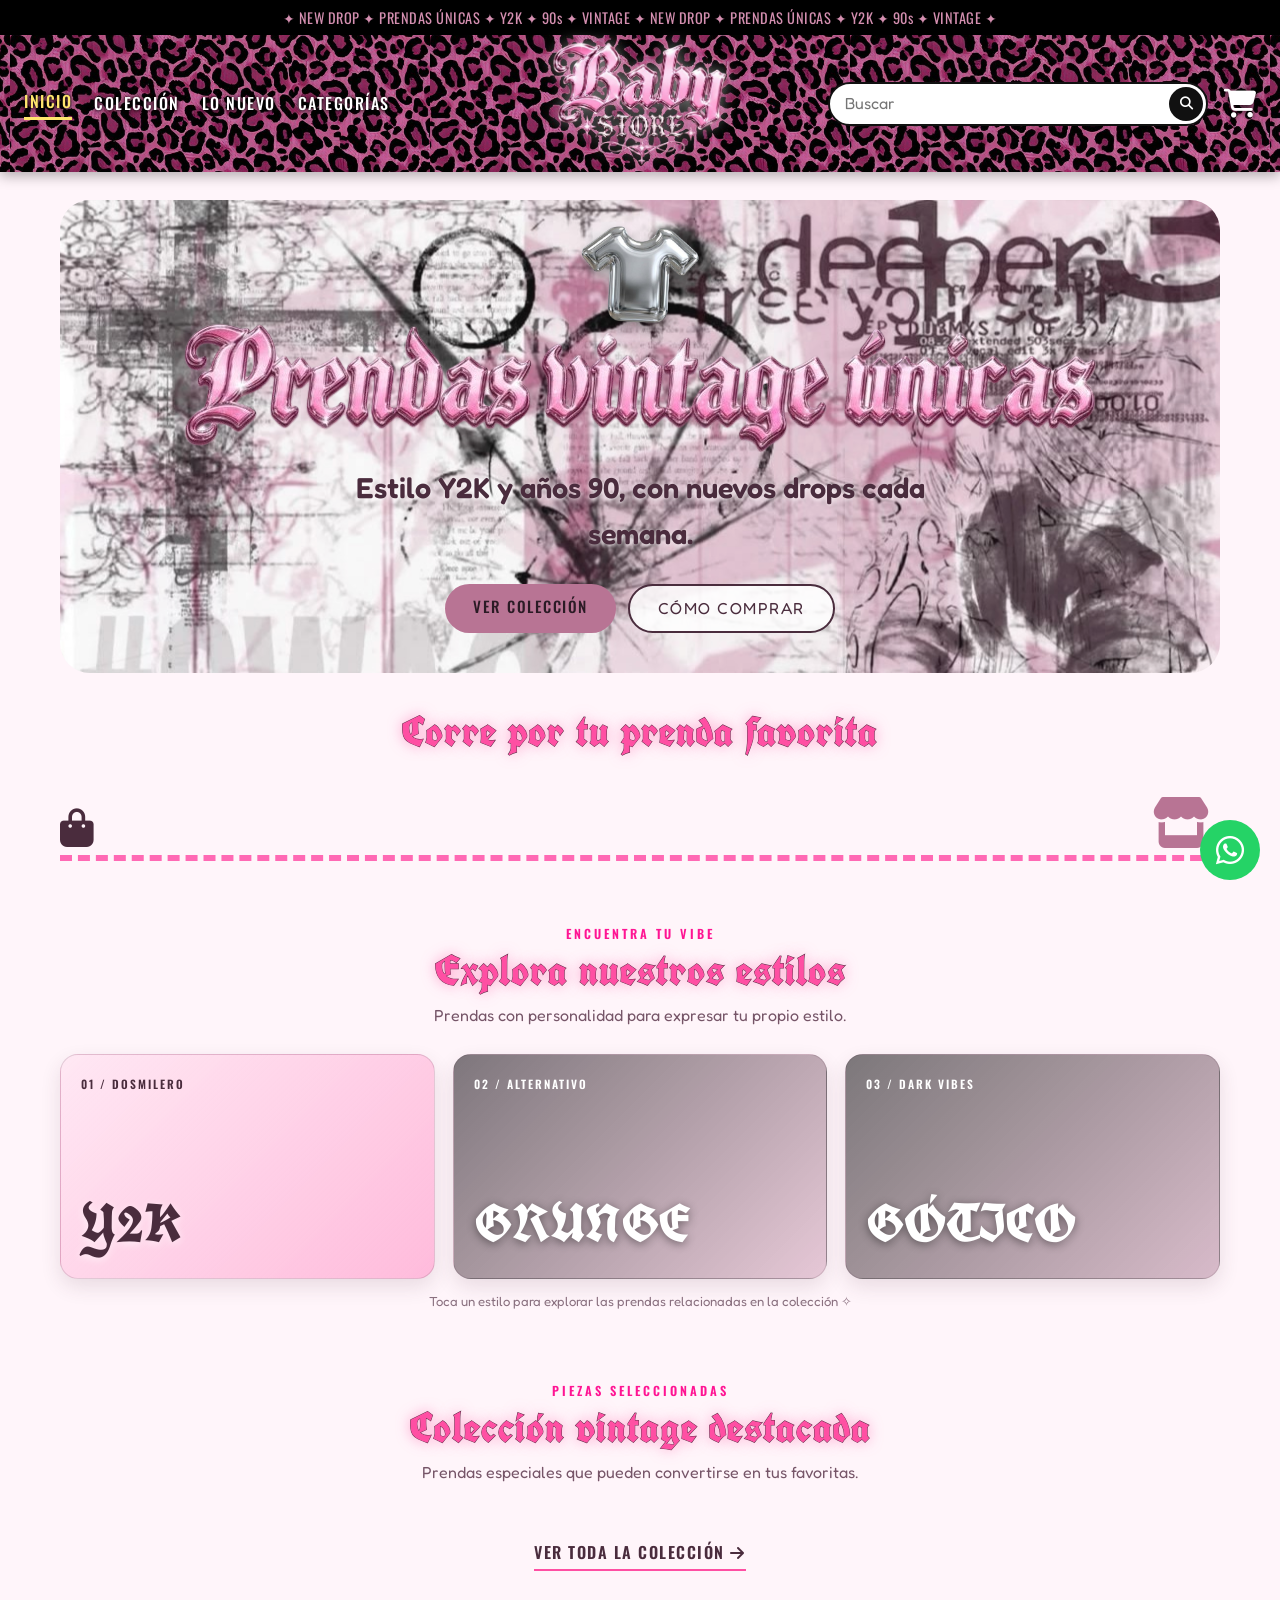
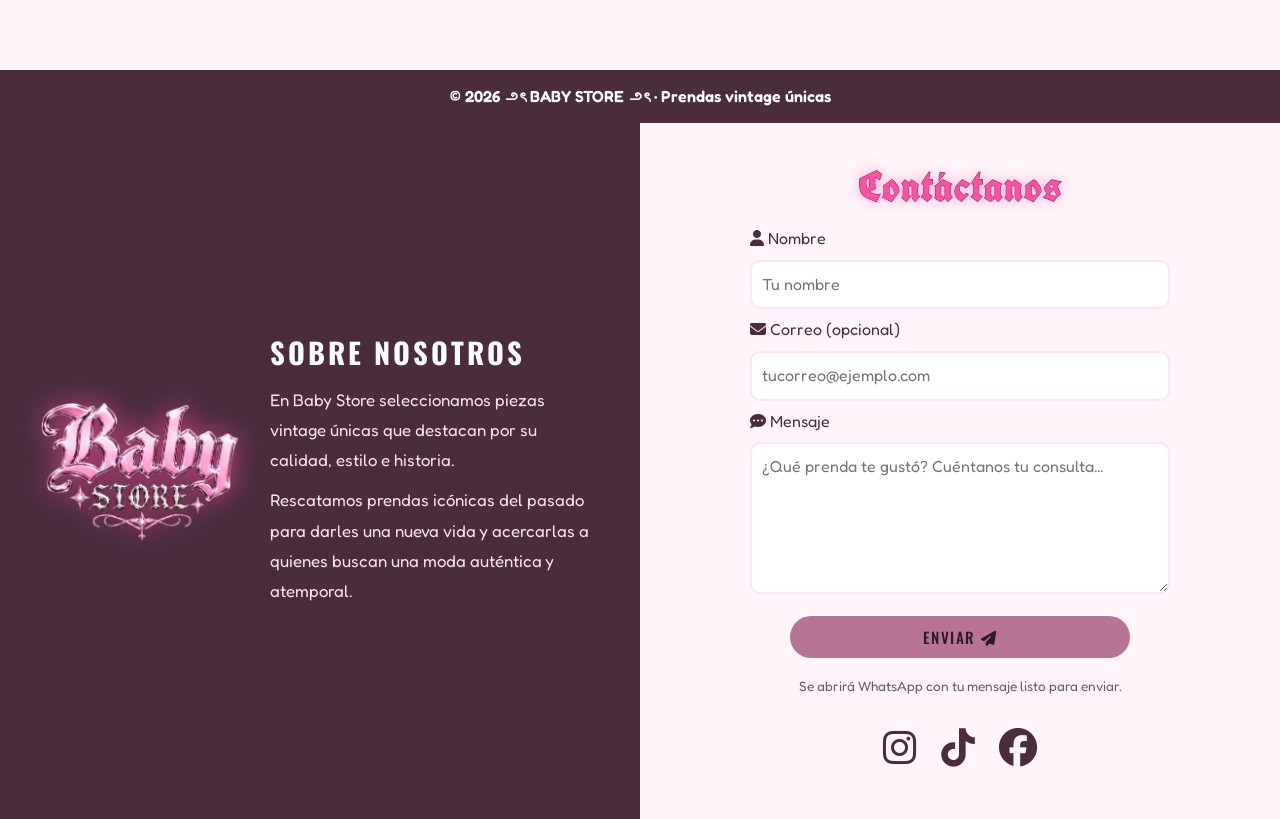
==== commit 8d1a8057: "Actualización_v2" ====
--- a/index.html
+++ b/index.html
@@ -4,23 +4,21 @@
   <meta charset="UTF-8">
   <meta name="viewport" content="width=device-width, initial-scale=1.0">
   <title>Inicio | Baby Store</title>
-  <!-- Fuentes: UnifrakturCook (títulos), Oswald (menú y botones), Fredoka (texto) -->
+  <link rel="icon" type="image/png" href="img/logo.png">
+  <link rel="shortcut icon" type="image/png" href="img/logo.png">
+  <link rel="apple-touch-icon" href="img/logo.png">
   <link rel="preconnect" href="https://fonts.googleapis.com">
   <link href="https://fonts.googleapis.com/css2?family=Fredoka:wght@400;600&family=Oswald:wght@500;600&family=UnifrakturCook:wght@700&display=swap" rel="stylesheet">
-  <!-- Íconos: Font Awesome -->
   <link rel="stylesheet" href="https://cdnjs.cloudflare.com/ajax/libs/font-awesome/6.4.0/css/all.min.css">
   <link rel="stylesheet" href="css/style.css">
-  <!-- NUEVO: estilos exclusivos del inicio -->
+  <link rel="stylesheet" href="css/menu.css">
+  <link rel="stylesheet" href="css/modal-producto.css">
   <link rel="stylesheet" href="css/inicio.css">
 </head>
 <body>
 
-  <!-- BARRA 1: reglas de compra 
-  <div class="aviso"><span>Escribe “yo” al chat interno (solo si estás segur@ de comprar)<b>✦</b>Pagos: Yape, Plin o transferencia<b>✦</b>El primer pago confirmado se lleva la prenda<b>✦</b>3 minutos para pagar; luego pasa al siguiente cliente<b>✦</b>Separa con 50% y cancela el resto en máximo 2 días<b>✦</b>Envíos a todo el Perú<b>✦</b>No hay cambios ni devoluciones (prendas únicas)<b>✦</b>Escribe “yo” al chat interno (solo si estás segur@ de comprar)<b>✦</b>Pagos: Yape, Plin o transferencia<b>✦</b>El primer pago confirmado se lleva la prenda<b>✦</b>3 minutos para pagar; luego pasa al siguiente cliente<b>✦</b>Separa con 50% y cancela el resto en máximo 2 días<b>✦</b>Envíos a todo el Perú<b>✦</b>No hay cambios ni devoluciones (prendas únicas)<b>✦</b></span></div> -->
-  <!-- BARRA 2 -->
   <div class="cinta" aria-hidden="true"><span> ✦ NEW DROP ✦ PRENDAS ÚNICAS ✦ Y2K ✦ 90s ✦ VINTAGE ✦ NEW DROP ✦ PRENDAS ÚNICAS ✦ Y2K ✦ 90s ✦ VINTAGE ✦ </span></div>
 
-  <!-- Banner navegación móvil. -->
   <header class="banner banner-inicio">
     <button class="menu-toggle" id="menuToggle" type="button" aria-label="Abrir menú" aria-expanded="false" aria-controls="menuPrincipal">
       <i class="fa-solid fa-bars" aria-hidden="true"></i>
@@ -34,8 +32,24 @@
         <li><a href="index.html" class="activo">Inicio</a></li>
         <li><a href="coleccion.html">Colección</a></li>
         <li><a href="lo-nuevo.html">Lo nuevo</a></li>
-        <!-- Categorías visual -->
-        <li><a href="#" aria-disabled="true" title="Sección en desarrollo">Categorías</a></li>
+        <li class="menu-categorias">
+          <button type="button" id="btnCategorias" aria-expanded="false" aria-controls="submenuCategorias">Categorías</button>
+          <ul class="submenu-categorias" id="submenuCategorias">
+            <li><a href="coleccion.html?categoria=all" data-categoria="all">Ver todo</a></li>
+            <li><a href="coleccion.html?categoria=polos" data-categoria="polos">Polos</a></li>
+            <li><a href="coleccion.html?categoria=tops" data-categoria="tops">Tops</a></li>
+            <li><a href="coleccion.html?categoria=blusas" data-categoria="blusas">Blusas</a></li>
+            <li><a href="coleccion.html?categoria=camisas" data-categoria="camisas">Camisas</a></li>
+            <li><a href="coleccion.html?categoria=pantalones" data-categoria="pantalones">Pantalones</a></li>
+            <li><a href="coleccion.html?categoria=abrigos" data-categoria="abrigos">Abrigos</a></li>
+            <li><a href="coleccion.html?categoria=casacas" data-categoria="casacas">Casacas</a></li>
+            <li><a href="coleccion.html?categoria=chalecos" data-categoria="chalecos">Chalecos</a></li>
+            <li><a href="coleccion.html?categoria=chompas" data-categoria="chompas">Chompas</a></li>
+            <li><a href="coleccion.html?categoria=carteras" data-categoria="carteras">Carteras</a></li>
+            <li><a href="coleccion.html?categoria=shorts" data-categoria="shorts">Shorts</a></li>
+            <li><a href="coleccion.html?categoria=zip_up" data-categoria="zip_up">Zip Up</a></li>
+          </ul>
+        </li>
       </ul>
     </nav>
 
@@ -48,71 +62,64 @@
         <input type="search" name="q" aria-label="Buscar prendas" placeholder="Buscar">
         <button type="submit" aria-label="Buscar"><i class="fa-solid fa-magnifying-glass"></i></button>
       </form>
-      <a class="carrito" href="#" aria-label="Carrito"><i class="fa-solid fa-cart-shopping"></i></a>
+      <a class="carrito" href="carrito.html" aria-label="Carrito"><i class="fa-solid fa-cart-shopping"></i></a>
     </div>
   </header>
-  <!-- Fondo oscuro para cerrar el menú. -->
   <div class="menu-backdrop" id="menuBackdrop" hidden></div>
 
   <main class="inicio-main">
-    <!-- Hero, acción secundaria. -->
     <section class="hero hero-inicio">
       <img class="polo" src="img/polo_plateado.png" alt="Polo plateado de estilo Y2K">
       <h1><img class="titulo-hero" src="img/titulo_hero.png" alt="Prendas vintage únicas"></h1>
       <p class="lead">Estilo Y2K y años 90, con nuevos drops cada semana.</p>
       <div class="hero-acciones">
         <a class="btn" href="coleccion.html">Ver colección</a>
-        <!-- ventana modal con información de compra. -->
         <button class="btn btn-secundario" id="abrirModal" type="button">Cómo comprar</button>
       </div>
     </section>
 
-    <!-- Animacion de tienda. -->
     <section class="juego">
-      <h2>Corre a tu prenda favorita</h2>
+      <h2>Corre por tu prenda favorita</h2>
       <div class="calle" aria-hidden="true">
         <i class="fa-solid fa-bag-shopping runner"></i>
         <i class="fa-solid fa-store tienda"></i>
       </div>
     </section>
 
-    <!-- Nueva presentación de categorías -->
     <section class="bloque-categorias" aria-labelledby="titulo-categorias">
       <div class="encabezado-seccion">
         <p class="eyebrow">ENCUENTRA TU VIBE</p>
         <h2 id="titulo-categorias">Explora nuestros estilos</h2>
         <p>Prendas con personalidad para expresar tu propio estilo.</p>
       </div>
-      <div class="categorias-preview">
-        <article class="categoria-preview categoria-y2k">
-          <span>01 / DOSMILERO</span><h3>Y2K</h3>
+      <div class="categorias-preview" id="estilosPreview">
+        <article class="categoria-preview categoria-y2k" data-estilo="y2k">
+          <div class="categoria-preview-top"><span>01 / DOSMILERO</span></div>
+          <h3>Y2K</h3>
         </article>
-        <article class="categoria-preview categoria-grunge">
-          <span>02 / ALTERNATIVO</span><h3>GRUNGE</h3>
+        <article class="categoria-preview categoria-grunge" data-estilo="grunge">
+          <div class="categoria-preview-top"><span>02 / ALTERNATIVO</span></div>
+          <h3>GRUNGE</h3>
         </article>
-        <article class="categoria-preview categoria-gotico">
-          <span>03 / DARK VIBES</span><h3>GÓTICO</h3>
+        <article class="categoria-preview categoria-gotico" data-estilo="gotico">
+          <div class="categoria-preview-top"><span>03 / DARK VIBES</span></div>
+          <h3>GÓTICO</h3>
         </article>
       </div>
-      <!--sección categorías y filtros-->
-      <p class="nota-categorias"> Explora, combina y encuentra la pieza que mejor va contigo ✧</p>
+      <p class="nota-categorias">Toca un estilo para explorar las prendas relacionadas en la colección ✧</p>
     </section>
 
-    <!-- los productos se almacenan en un arreglo. JS crea las tarjetas en este contenedor. -->
     <section class="productos-inicio" aria-labelledby="titulo-productos">
       <div class="encabezado-seccion">
         <p class="eyebrow">PIEZAS SELECCIONADAS</p>
         <h2 id="titulo-productos">Colección vintage destacada</h2>
         <p>Prendas especiales que pueden convertirse en tus favoritas.</p>
       </div>
-      <div class="grid" id="productosDestacados" aria-live="polite">
-        <!-- JS insertará aquí las tarjetas de productos. -->
-      </div>
+      <div class="grid" id="productosDestacados" aria-live="polite"></div>
       <a class="enlace-coleccion" href="coleccion.html">VER TODA LA COLECCIÓN <i class="fa-solid fa-arrow-right"></i></a>
     </section>
   </main>
 
-  <!-- modal accesible para explicar el proceso de compra. -->
   <div class="modal-backdrop" id="modalCompra" aria-hidden="true">
     <section class="modal-compra" role="dialog" aria-modal="true" aria-labelledby="tituloModalCompra">
       <button class="modal-cerrar" id="cerrarModal" type="button" aria-label="Cerrar ventana">&times;</button>
@@ -120,7 +127,7 @@
       <h2 id="tituloModalCompra">¿Cómo comprar?</h2>
       <ol>
         <li>Explora la colección y elige la prenda que te guste.</li>
-        <li>Escribe “yo” por el chat interno solo si estás segur@ de comprar.</li>
+        <li>Escribe por el chat interno solo si estás segur@ de comprar.</li>
         <li>El primer pago confirmado se lleva la prenda.</li>
         <li>Puedes separar con el 50% y cancelar el resto en un máximo de 2 días.</li>
       </ol>
@@ -129,11 +136,10 @@
     </section>
   </div>
 
-  <!-- WhatsApp de Baby Store. -->
   <a class="whatsapp" href="https://wa.me/51928042196" target="_blank" rel="noopener noreferrer" aria-label="Escríbenos por WhatsApp">
     <i class="fa-brands fa-whatsapp"></i>
   </a>
- 
+
   <footer id="contacto">
     <div class="copy">
       <p>© 2026 ౨ৎ BABY STORE ౨ৎ · Prendas vintage únicas</p>
@@ -149,7 +155,6 @@
       </section>
       <section class="contacto">
         <h2>Contáctanos</h2>
-        <!-- Formulario para enviar a WhatsApp al confirmar. -->
         <form class="formulario" id="formularioContacto">
           <label for="nombre"><i class="fa-solid fa-user"></i> Nombre</label>
           <input type="text" id="nombre" name="nombre" placeholder="Tu nombre" autocomplete="name" required>
@@ -164,7 +169,7 @@
           <p class="contacto-ayuda" id="contactoAyuda">Se abrirá WhatsApp con tu mensaje listo para enviar.</p>
         </form>
         <p class="redes">
-          <a href="https://www.instagram.com/babystore.pe_" target="_blank" aria-label="Instagram"><i class="fa-brands fa-instagram"></i></a>
+          <a href="https://www.instagram.com/babystore.pe_" target="_blank" rel="noopener noreferrer" aria-label="Instagram"><i class="fa-brands fa-instagram"></i></a>
           <a href="https://www.tiktok.com/@babystore.pe_" target="_blank" rel="noopener noreferrer" aria-label="TikTok"><i class="fa-brands fa-tiktok"></i></a>
           <a href="#" aria-label="Facebook" title="Facebook"><i class="fa-brands fa-facebook"></i></a>
         </p>
@@ -172,7 +177,10 @@
     </div>
   </footer>
 
-  <!-- JS de la página de inicio -->
+  <script src="https://cdn.jsdelivr.net/npm/@supabase/supabase-js@2"></script>
+  <script src="js/supabase-config.js"></script>
+  <script src="js/menu-compartido.js"></script>
+  <script src="js/modal-producto.js"></script>
   <script src="js/inicio.js"></script>
 </body>
-</html>+</html>
--- a/css/style.css
+++ b/css/style.css
@@ -1,5 +1,4 @@
-/* BABY STORE - style.css */
-/* CAmbio paleta de colores */
+/* Estilos base y componentes compartidos de la tienda */
 :root {
   --rosa: #ff4fa3;
   --rosa-fuerte: #ff1493;
@@ -13,7 +12,6 @@
   --fondo: #fff5fa;
 }
 
-/* Base */
 * {
   margin: 0;
   padding: 0;
@@ -46,9 +44,7 @@
   margin: 35px 0;
 }
 
-/* Títulos */
-h1,
-h2 {
+h1,h2 {
   font-family: 'UnifrakturCook', cursive;
   font-weight: 700;
   letter-spacing: 1px;
@@ -71,7 +67,6 @@
   text-shadow: 0 0 6px #fff;
 }
 
-/* reglas de compra en movimiento  */
 .aviso {
   background: var(--marron);
   color: #fff;
@@ -101,7 +96,6 @@
 .cinta {
   background: #000;
   color: #d48fb0;
-  /* rosa apagado */
   overflow: hidden;
   white-space: nowrap;
   font-family: 'Oswald', sans-serif;
@@ -112,10 +106,6 @@
   text-align: center;
 }
 
-/*.cinta span {
-  display: inline-block;
-  animation: deslizar 35s linear infinite;
-}*/
 @keyframes deslizar {
   from {
     transform: translateX(0);
@@ -125,7 +115,6 @@
   }
 }
 
-/* Banner */
 .banner {
   display: grid;
   grid-template-columns: 1fr auto 1fr;
@@ -151,7 +140,6 @@
   transform: scale(1.08) rotate(-2deg);
 }
 
-/* Menú */
 nav ul {
   list-style: none;
   display: flex;
@@ -180,7 +168,6 @@
   transform: translateY(-2px);
 }
 
-/* subrayado animado */
 nav a::after {
   content: "";
   position: absolute;
@@ -197,7 +184,6 @@
   width: 100%;
 }
 
-/* Buscador y carro */
 .herramientas {
   display: flex;
   align-items: center;
@@ -242,6 +228,10 @@
 }
 
 .carrito {
+  position: relative;
+  display: inline-block;
+  align-items: center;
+  justify-content: center;
   color: #fff;
   font-size: 1.8rem;
   filter: drop-shadow(0 0 3px #000);
@@ -253,7 +243,54 @@
   transform: scale(1.15) rotate(-8deg);
 }
 
-/*  Hero */
+.carrito-contador {
+  position: absolute;
+  top: -8px;
+  right: -10px;
+  min-width: 20px;
+  height: 20px;
+  padding: 0 5px;
+  border-radius: 999px;
+  background: var(--rosa-fuerte);
+  color: #fff;
+  border: 2px solid #fff;
+  font-family: 'Oswald', sans-serif;
+  font-size: 0.75rem;
+  font-weight: 600;
+  line-height: 16px;
+  text-align: center;
+  box-shadow: 0 2px 6px rgba(0, 0, 0, 0.35);
+}
+
+.carrito-contador[hidden] {
+  display: none;
+}
+
+.toast-carrito {
+  position: fixed;
+  bottom: 90px;
+  right: 20px;
+  z-index: 140;
+  background: var(--vino);
+  color: #fff;
+  border: 2px solid var(--rosa);
+  border-radius: 14px;
+  padding: 10px 16px;
+  font-family: 'Oswald', sans-serif;
+  letter-spacing: 0.8px;
+  font-size: 0.92rem;
+  box-shadow: 0 8px 20px rgba(0, 0, 0, 0.28);
+  opacity: 0;
+  transform: translateY(10px);
+  pointer-events: none;
+  transition: opacity .25s ease, transform .25s ease;
+}
+
+.toast-carrito.is-visible {
+  opacity: 1;
+  transform: translateY(0);
+}
+
 .hero {
   position: relative;
   margin-top: 10px;
@@ -263,16 +300,10 @@
   background: linear-gradient(rgba(255, 255, 255, .05), rgba(255, 255, 255, .05)), url("../img/fondo_hero.jpg") center / cover, linear-gradient(135deg, #ffd1e8, #c8c8d2);
 }
 
-/*.hero h1 {
-  font-size: clamp(2.6rem, 7vw, 4.4rem);
-  margin: 6px 0;
-  animation: aparecer 1.5s ease both;
-}*/
 .hero .lead {
   font-size: 1.8rem;
 }
 
-/* polo plateado que se columpia */
 .polo {
   display: block;
   width: 120px;
@@ -291,7 +322,6 @@
   }
 }
 
-/* bolsa movimiento */
 .calle {
   position: relative;
   height: 90px;
@@ -334,7 +364,6 @@
   }
 }
 
-/* Tarjetas de prendas */
 .grid {
   display: grid;
   grid-template-columns: repeat(auto-fit, minmax(240px, 300px));
@@ -389,17 +418,51 @@
 
 .tag {
   position: absolute;
-  top: 24px;
-  left: 24px;
-  z-index: 1;
-  padding: 2px 12px;
-  background: var(--malva);
-  color: #fff;
-  font-size: .8rem;
+  top: 22px;
+  left: 22px;
+  z-index: 3;
+  padding: 4px 11px;
+  background: #f2c3dc;
+  color: #54253f;
+  font-size: .75rem;
+  font-weight: 600;
+  letter-spacing: .4px;
   border-radius: 20px;
-}
-
-/* Botones (malva) con alas... */
+  box-shadow: 0 2px 6px rgba(0, 0, 0, .18);
+}
+
+.producto-estado {
+  position: absolute;
+  top: 22px;
+  right: 22px;
+  z-index: 4;
+  padding: 4px 10px;
+  border: 1px solid rgba(255, 255, 255, .9);
+  border-radius: 16px;
+  background: #25734d;
+  color: #fff;
+  font-family: 'Oswald', sans-serif;
+  font-size: .7rem;
+  font-weight: 600;
+  letter-spacing: 1px;
+  text-transform: uppercase;
+  box-shadow: 0 2px 7px rgba(0, 0, 0, .22);
+}
+
+.producto-estado.agotado {
+  background: #8a263f;
+}
+
+.card.producto-agotado > img {
+  filter: grayscale(.75);
+  opacity: .8;
+}
+
+.card.producto-agotado .price {
+  color: #777;
+  animation: none;
+}
+
 .btn {
   position: relative;
   display: inline-block;
@@ -425,6 +488,13 @@
   transform: scale(1.06);
 }
 
+.btn[aria-disabled="true"],
+.btn:disabled {
+  opacity: .55;
+  cursor: not-allowed;
+  transform: none;
+}
+
 .card .ico {
   display: inline-block;
   width: 30px;
@@ -433,7 +503,6 @@
   margin-right: 5px;
 }
 
-/* Burbuja de WhatsApp */
 .whatsapp {
   position: fixed;
   right: 20px;
@@ -468,7 +537,6 @@
   }
 }
 
-/* Pie de página */
 footer {
   margin-top: 40px;
   scroll-margin-top: 120px;
@@ -491,7 +559,6 @@
   margin: 0;
 }
 
-/* Columna izquierda */
 .nosotros {
   display: flex;
   align-items: center;
@@ -524,7 +591,6 @@
   line-height: 1.8;
 }
 
-/* Columna derecha: formulario y redes */
 .contacto {
   padding: 40px 20px;
   background: var(--fondo);
@@ -576,7 +642,6 @@
   transform: scale(1.15);
 }
 
-/* Responsive */
 @media (max-width: 900px) {
   .banner {
     grid-template-columns: 1fr;
@@ -607,7 +672,6 @@
   }
 }
 
-/* Búsqueda en la página Colección. */
 .card[hidden] {
   display: none !important;
 }
@@ -620,177 +684,17 @@
 }
 
 
-/* En computadora, el menú se mantiene horizontal. */
-.banner:not(.banner-inicio) .menu-toggle {
-  display: none;
-}
-
-.banner:not(.banner-inicio) .cerrar-menu {
-  display: none;
-}
-
-/* El fondo oscuro permanece oculto mientras el menú está cerrado. */
-.menu-backdrop[hidden] {
-  display: none !important;
-}
-
-.menu-backdrop {
-  position: fixed;
-  inset: 0;
-  z-index: 50;
-  background: rgba(0, 0, 0, .48);
-  opacity: 0;
-  transition: opacity .3s ease;
-}
-
-.menu-backdrop.is-visible {
-  opacity: 1;
-}
-
-/* Adaptación para celulares y tablets. */
-@media (max-width: 900px) {
-
-  .banner:not(.banner-inicio) {
-    display: grid;
-    grid-template-columns: 44px minmax(0, 1fr) 44px;
-    grid-template-areas:
-      "menu logo tools"
-      "search search search";
-    align-items: center;
-    justify-items: stretch;
-    row-gap: 9px;
-    width: 100%;
-    position: sticky;
-    top: 0;
-    z-index: 30;
-    padding: 8px 14px 12px;
-  }
-
-  /* Botón de las tres líneas. */
-  .banner:not(.banner-inicio) .menu-toggle {
-    grid-area: menu;
-    display: inline-flex;
-    align-items: center;
-    justify-content: center;
-    width: 42px;
-    height: 42px;
-    border: 1px solid rgba(255,255,255,.65);
-    border-radius: 10px;
-    background: rgba(17,17,17,.55);
-    color: white;
-    font-size: 1.2rem;
-    cursor: pointer;
-  }
-
-  /* Logo centrado. */
-  .banner:not(.banner-inicio) .logo {
-    grid-area: logo;
-    justify-self: center;
-  }
-
-  .banner:not(.banner-inicio) .logo img {
-    height: 82px;
-  }
-
-  /* Buscador y carrito. */
-  .banner:not(.banner-inicio) .herramientas {
-    display: contents;
-  }
-
-  .banner:not(.banner-inicio) .buscador {
-    grid-area: search;
-    display: flex;
-    justify-self: center;
-    width: min(100%, 420px);
-    max-width: 100%;
-    min-height: 42px;
-    margin: 0;
-  }
-
-  .banner:not(.banner-inicio) .buscador input {
-    width: 100%;
-    min-width: 0;
-  }
-
-  .banner:not(.banner-inicio) .carrito {
-    grid-area: tools;
-    justify-self: end;
-    font-size: 1.25rem;
-  }
-
-  /* Panel lateral del menú. */
-  .banner:not(.banner-inicio) .menu-principal {
-    position: fixed;
-    top: 0;
-    left: 0;
-    z-index: 51;
-    width: min(82vw, 320px);
-    height: 100vh;
-    height: 100dvh;
-    padding: 88px 28px 30px;
-    overflow-y: auto;
-
-    /* Efecto transparente*/
-    background: rgba(74, 20, 57, .38);
-    backdrop-filter: blur(18px) saturate(160%);
-    -webkit-backdrop-filter: blur(18px) saturate(160%);
-
-    border-right: 1px solid rgba(255,255,255,.32);
-    box-shadow: 12px 0 30px rgba(1,1,1,.22);
-
-    transform: translateX(-110%);
-    visibility: hidden;
-    transition: transform .3s ease, visibility .3s ease;
-  }
-
-  .banner:not(.banner-inicio) .menu-principal.is-active {
-    transform: translateX(0);
-    visibility: visible;
-  }
-
-  /* Enlaces en columna. */
-  .banner:not(.banner-inicio) .menu-principal ul {
-    display: flex;
-    flex-direction: column;
-    align-items: flex-start;
-    gap: 22px;
-  }
-
-  .banner:not(.banner-inicio) .menu-principal a {
-    font-size: 1.25rem;
-  }
-
-  /* Botón X para cerrar. */
-  .banner:not(.banner-inicio) .cerrar-menu {
-    position: absolute;
-    top: 18px;
-    right: 18px;
-    display: inline-grid;
-    place-items: center;
-    width: 42px;
-    height: 42px;
-    border: 1px solid rgba(255,255,255,.35);
-    border-radius: 10px;
-    background: rgba(255,255,255,.12);
-    color: #fff;
-    font-size: 1.35rem;
-    cursor: pointer;
-  }
-
-  /* Evita que la página se desplace detrás del menú. */
-  body.menu-abierto {
-    overflow: hidden;
-  }
-
-  body.menu-abierto .banner:not(.banner-inicio) {
-    z-index: 60;
-  }
-}
-
-/* Respeta la preferencia de movimiento reducido. */
-@media (prefers-reduced-motion: reduce) {
-  .banner:not(.banner-inicio) .menu-principal,
-  .menu-backdrop {
-    transition: none;
-  }
-}+/* descripción y stock de las prendas*/
+.card-subdesc,
+.novedades-descripcion {
+  margin-top: 6px;
+  font-size: 0.85rem;
+  line-height: 1.4;
+  color: #7a5a6c;
+}
+
+.novedades-fecha {
+  margin-top: 4px;
+  font-size: 0.78rem;
+  color: #9b7e8e;
+}
--- a/css/menu.css
+++ b/css/menu.css
@@ -0,0 +1,244 @@
+/* Menu móvil y menu de Categorías) */
+
+.menu-toggle,
+.cerrar-menu {
+  display: none;
+}
+
+.menu-backdrop[hidden] {
+  display: none !important;
+}
+
+.menu-backdrop {
+  position: fixed;
+  inset: 0;
+  z-index: 50;
+  background: rgba(0, 0, 0, .48);
+  opacity: 0;
+  transition: opacity .3s ease;
+}
+
+.menu-backdrop.is-visible {
+  opacity: 1;
+}
+
+@media (max-width: 900px) {
+  .banner {
+    display: grid;
+    grid-template-columns: 44px minmax(0, 1fr) 44px;
+    grid-template-areas:
+      "menu logo tools"
+      "search search search";
+    align-items: center;
+    justify-items: stretch;
+    row-gap: 9px;
+    width: 100%;
+    position: sticky;
+    top: 0;
+    z-index: 30;
+    padding: 8px 14px 12px;
+  }
+
+  .banner .menu-toggle {
+    grid-area: menu;
+    display: inline-flex;
+    align-items: center;
+    justify-content: center;
+    width: 42px;
+    height: 42px;
+    border: 1px solid rgba(255, 255, 255, .65);
+    border-radius: 10px;
+    background: rgba(17, 17, 17, .55);
+    color: white;
+    font-size: 1.2rem;
+    cursor: pointer;
+  }
+
+  .banner .logo {
+    grid-area: logo;
+    justify-self: center;
+  }
+
+  .banner .logo img {
+    height: 82px;
+  }
+
+  .banner .herramientas {
+    display: contents;
+  }
+
+  .banner .buscador {
+    grid-area: search;
+    display: flex;
+    justify-self: center;
+    width: min(100%, 420px);
+    max-width: 100%;
+    min-height: 42px;
+    margin: 0;
+    background: #fff;
+    border: 2px solid var(--negro);
+    border-radius: 30px;
+  }
+
+  .banner .buscador input {
+    width: 100%;
+    min-width: 0;
+  }
+
+  .banner .carrito {
+    grid-area: tools;
+    justify-self: end;
+    font-size: 1.25rem;
+  }
+
+  .banner .menu-principal {
+    position: fixed;
+    top: 0;
+    left: 0;
+    z-index: 51;
+    width: min(82vw, 320px);
+    height: 100vh;
+    height: 100dvh;
+    padding: 88px 28px 30px;
+    overflow-y: auto;
+
+    background: rgba(74, 20, 57, .38);
+    backdrop-filter: blur(18px) saturate(160%);
+    -webkit-backdrop-filter: blur(18px) saturate(160%);
+
+    border-right: 1px solid rgba(255, 255, 255, .32);
+    box-shadow: 12px 0 30px rgba(1, 1, 1, .22);
+
+    transform: translateX(-110%);
+    visibility: hidden;
+    transition: transform .3s ease, visibility .3s ease;
+  }
+
+  .banner .menu-principal.is-active {
+    transform: translateX(0);
+    visibility: visible;
+  }
+
+  .banner .menu-principal ul {
+    display: flex;
+    flex-direction: column;
+    align-items: flex-start;
+    gap: 22px;
+  }
+
+  .banner .menu-principal a,
+  .banner .menu-principal .menu-categorias > button {
+    font-size: 1.25rem;
+  }
+
+  .banner .cerrar-menu {
+    position: absolute;
+    top: 18px;
+    right: 18px;
+    display: inline-grid;
+    place-items: center;
+    width: 42px;
+    height: 42px;
+    border: 1px solid rgba(255, 255, 255, .35);
+    border-radius: 10px;
+    background: rgba(255, 255, 255, .12);
+    color: #fff;
+    font-size: 1.35rem;
+    cursor: pointer;
+  }
+
+  body.menu-abierto {
+    overflow: hidden;
+  }
+
+  body.menu-abierto .banner {
+    z-index: 60;
+  }
+}
+
+@media (prefers-reduced-motion: reduce) {
+  .banner .menu-principal,
+  .menu-backdrop {
+    transition: none;
+  }
+}
+
+.menu-categorias {
+  position: relative;
+}
+
+.submenu-categorias {
+  display: none;
+  position: absolute;
+  top: 100%;
+  left: 0;
+
+  width: 260px;
+  padding: 12px 0;
+  list-style: none;
+  z-index: 1000;
+
+  background: rgba(74, 20, 57, .38);
+  backdrop-filter: blur(18px) saturate(160%);
+  -webkit-backdrop-filter: blur(18px) saturate(160%);
+  border: 1px solid rgba(133, 49, 116, 0.32);
+  border-radius: 12px;
+  border-right: 1px solid rgba(255, 255, 255, .32);
+  box-shadow: 12px 0 30px rgba(1, 1, 1, .22);
+}
+
+.submenu-categorias li a {
+  display: block;
+  padding: 12px 18px;
+  color: #fff;
+  text-decoration: none;
+}
+
+.submenu-categorias li a:hover {
+  background: rgba(255, 255, 255, .14);
+}
+
+.menu-categorias:hover .submenu-categorias,
+.menu-categorias.is-open .submenu-categorias {
+  display: block;
+}
+
+.menu-categorias > button {
+  position: relative;
+  display: block;
+  padding: 4px 0;
+  background: transparent;
+  border: none;
+  cursor: pointer;
+  color: #fff;
+  text-transform: uppercase;
+  font-family: 'Oswald', sans-serif;
+  font-weight: 500;
+  font-size: 1rem;
+  letter-spacing: 1.5px;
+  line-height: 1.6;
+  text-shadow: 0 0 3px #000, 0 1px 6px #000;
+  transition: color .3s ease, transform .3s ease;
+}
+
+.menu-categorias > button:hover,
+.menu-categorias:focus-within > button {
+  color: var(--amarillo);
+  transform: translateY(-2px);
+}
+
+.menu-categorias > button::after {
+  content: "";
+  position: absolute;
+  left: 0;
+  bottom: -2px;
+  width: 0;
+  height: 3px;
+  background: var(--amarillo);
+  transition: width .4s ease;
+}
+
+.menu-categorias > button:hover::after,
+.menu-categorias:focus-within > button::after {
+  width: 100%;
+}
--- a/css/modal-producto.css
+++ b/css/modal-producto.css
@@ -0,0 +1,222 @@
+/* Vista previade prenda */
+
+.card > img {
+  cursor: zoom-in;
+}
+
+.modal-prod-backdrop {
+  position: fixed;
+  inset: 0;
+  z-index: 120;
+  display: none;
+  align-items: center;
+  justify-content: center;
+  padding: 18px;
+  background: rgba(18, 10, 17, .74);
+  backdrop-filter: blur(5px);
+}
+
+.modal-prod-backdrop.is-visible {
+  display: flex;
+}
+
+.modal-prod-ventana {
+  position: relative;
+  width: min(100%, 780px);
+  max-height: 90vh;
+  overflow-y: auto;
+  padding: 58px 28px 28px;
+  border: 3px solid #9a2164;
+  background: #f5d8e7;
+  color: var(--vino);
+  box-shadow: 5px 5px 0 #db67a7, 10px 10px 28px rgba(0, 0, 0, .3);
+  text-align: left;
+  animation: modalProdEntrada .22s ease both;
+}
+
+.modal-prod-ventana::before {
+  content: "Vista_Previa.exe";
+  position: absolute;
+  top: 0;
+  left: 0;
+  width: 100%;
+  height: 38px;
+  display: flex;
+  align-items: center;
+  padding-left: 12px;
+  font: .9rem 'Oswald', sans-serif;
+  letter-spacing: 1px;
+  color: #fff;
+  background: linear-gradient(90deg, #ca1573, #efb1cf);
+}
+
+.modal-prod-cerrar {
+  position: absolute;
+  top: 6px;
+  right: 8px;
+  z-index: 2;
+  width: 28px;
+  height: 28px;
+  border: 2px solid #fff;
+  background: #f5cadf;
+  color: #6c2f56;
+  font-weight: bold;
+  cursor: pointer;
+}
+
+.modal-prod-cuerpo {
+  display: grid;
+  grid-template-columns: minmax(220px, 1fr) 1.2fr;
+  gap: 24px;
+  align-items: center;
+}
+
+.modal-prod-foto {
+  background: #fff;
+  padding: 10px;
+  border: 2px solid #d48fb0;
+}
+
+.modal-prod-foto img {
+  display: block;
+  width: 100%;
+  aspect-ratio: 3 / 4;
+  object-fit: cover;
+}
+
+.modal-prod-badges {
+  display: flex;
+  flex-wrap: wrap;
+  align-items: center;
+  gap: 8px;
+  margin-bottom: 8px;
+}
+
+.modal-prod-tag {
+  display: inline-block;
+  padding: 3px 12px;
+  background: var(--malva);
+  color: #fff;
+  font-size: .78rem;
+  border-radius: 20px;
+  text-transform: uppercase;
+}
+
+.modal-prod-estado {
+  display: inline-block;
+  padding: 3px 11px;
+  border-radius: 16px;
+  background: #25734d;
+  color: #fff;
+  font-family: 'Oswald', sans-serif;
+  font-size: .75rem;
+  font-weight: 600;
+  letter-spacing: 1px;
+  text-transform: uppercase;
+}
+
+.modal-prod-estado.agotado {
+  background: #8a263f;
+}
+
+.modal-prod-info h2 {
+  margin: 4px 0 8px;
+  font-family: 'UnifrakturCook', cursive;
+  color: #ff1493;
+  font-size: 2.1rem;
+  -webkit-text-stroke: 0;
+  text-shadow: 2px 2px 0 #ffcce3;
+}
+
+.modal-prod-precio {
+  font-size: 1.65rem;
+  font-weight: 700;
+  color: var(--rosa-fuerte);
+  margin-bottom: 12px;
+}
+
+.modal-prod-desc {
+  font-size: .98rem;
+  line-height: 1.55;
+  color: var(--vino);
+  background: rgba(255, 255, 255, .6);
+  padding: 10px 12px;
+  border-left: 3px solid #ca1573;
+  margin-bottom: 18px;
+}
+
+.modal-prod-acciones {
+  display: flex;
+  flex-wrap: wrap;
+  gap: 10px;
+}
+
+.modal-prod-acciones .btn {
+  flex: 1 1 160px;
+  text-align: center;
+  margin-top: 0;
+}
+
+.btn-comprar-directo {
+  background: linear-gradient(to bottom, #ff66b2, #ca1573);
+  color: #fff;
+  border: 2px solid #9a2164;
+  border-radius: 0;
+  box-shadow: 3px 3px 0 #9a2164;
+}
+
+.btn-comprar-directo:hover {
+  background: #a8105f;
+  color: #fff;
+}
+
+.btn-la-quiero-modal {
+  border: 2px solid #b96f98;
+  border-radius: 0;
+  background: linear-gradient(to bottom, #ffb6d9, #e88aba);
+  color: #693057;
+  box-shadow: 3px 3px 0 #b96f98;
+}
+
+.btn-la-quiero-modal .ico {
+  display: inline-block;
+  width: 22px;
+  height: 22px;
+  vertical-align: -5px;
+  margin-right: 6px;
+}
+
+@keyframes modalProdEntrada {
+  from {
+    opacity: 0;
+    transform: translateY(10px) scale(.98);
+  }
+  to {
+    opacity: 1;
+    transform: translateY(0) scale(1);
+  }
+}
+
+@media (max-width: 680px) {
+  .modal-prod-cuerpo {
+    grid-template-columns: 1fr;
+  }
+}
+
+/* stock en la vista previa */
+.modal-prod-stock {
+  display: inline-block;
+  margin: 0 0 12px;
+  padding: 6px 11px;
+  border-radius: 8px;
+  background: rgba(37, 115, 77, .12);
+  color: #25734d;
+  font-size: .85rem;
+  font-weight: 600;
+  letter-spacing: .3px;
+}
+
+.modal-prod-stock.agotado {
+  background: rgba(138, 38, 63, .12);
+  color: #8a263f;
+}
--- a/css/inicio.css
+++ b/css/inicio.css
@@ -23,20 +23,10 @@
   letter-spacing: 3px;
 }
 
-/* Navegación de escritorio. */
 .banner-inicio {
   grid-template-columns: 1fr auto 1fr;
 }
 
-.menu-toggle {
-  display: none;
-}
-
-.cerrar-menu {
-  display: none;
-}
-
-/* Hero */
 .hero-inicio {
   min-height: 390px;
   display: flex;
@@ -48,7 +38,7 @@
 .hero-inicio .lead {
   max-width: 650px;
   margin: 8px auto 18px;
-  text-shadow: 0 1px 5px rgba(255,255,255,.85);
+  text-shadow: 0 1px 5px rgba(255, 255, 255, .85);
 }
 
 .hero-acciones {
@@ -61,7 +51,7 @@
 .btn-secundario {
   cursor: pointer;
   border: 2px solid var(--vino);
-  background: rgba(255,255,255,.82);
+  background: rgba(255, 255, 255, .82);
   color: var(--vino);
   font: inherit;
 }
@@ -70,7 +60,6 @@
   background: var(--rosa-claro);
 }
 
-/* Categorías */
 .bloque-categorias {
   padding: 28px 0 12px;
 }
@@ -82,22 +71,38 @@
 }
 
 .categoria-preview {
-  min-height: 210px;
+  position: relative;
+  min-height: 225px;
   padding: 20px;
   display: flex;
   flex-direction: column;
   justify-content: space-between;
   text-align: left;
-  border: 1px solid rgba(74,44,61,.16);
+  border: 1px solid rgba(74, 44, 61, .16);
   border-radius: 18px;
   overflow: hidden;
-  box-shadow: 0 8px 20px rgba(74,44,61,.12);
-  transition: transform .3s ease, box-shadow .3s ease;
+  background-size: cover;
+  background-position: center;
+  box-shadow: 0 8px 20px rgba(74, 44, 61, .12);
+  transition: transform .3s ease, box-shadow .3s ease, background-image .35s ease;
+}
+
+.categoria-preview.es-interactivo {
+  cursor: pointer;
 }
 
 .categoria-preview:hover {
   transform: translateY(-6px);
-  box-shadow: 0 14px 26px rgba(74,44,61,.2);
+  box-shadow: 0 14px 26px rgba(74, 44, 61, .2);
+}
+
+.categoria-preview-top {
+  position: relative;
+  z-index: 2;
+  display: flex;
+  align-items: center;
+  justify-content: space-between;
+  gap: 10px;
 }
 
 .categoria-preview span {
@@ -105,23 +110,40 @@
   letter-spacing: 2px;
 }
 
+.categoria-conteo {
+  padding: 3px 10px;
+  border-radius: 999px;
+  background: rgba(255, 255, 255, .88);
+  color: var(--vino);
+  font: 600 .72rem 'Oswald', sans-serif;
+  letter-spacing: 1px;
+}
+
 .categoria-preview h3 {
+  position: relative;
+  z-index: 2;
   font: 700 clamp(2rem, 5vw, 3.3rem) 'UnifrakturCook', cursive;
-  text-shadow: 0 2px 8px rgba(255,255,255,.5);
-}
-
+  text-shadow: 0 2px 10px rgba(0, 0, 0, .45);
+}
+
+/*categorias_borr*/
 .categoria-y2k {
-  background: linear-gradient(135deg, rgba(255,227,241,.8), rgba(255,79,163,.35)), url('../img/Polo_Y2K.jpeg') center/cover;
+  background: linear-gradient(135deg, rgba(255, 227, 241, .75), rgba(255, 79, 163, .35)), center 35%/cover;
+  color: var(--vino);
+}
+
+.categoria-y2k h3 {
+  text-shadow: 0 2px 8px rgba(255, 255, 255, .65);
 }
 
 .categoria-grunge {
-  background: linear-gradient(135deg, rgba(20,15,20,.55), rgba(184,116,148,.35)), url('../img/Falda_grunge_con_pedreria.jpeg') center 35%/cover;
-  color: white;
+  background: linear-gradient(135deg, rgba(20, 15, 20, .55), rgba(184, 116, 148, .35)), center 35%/cover;
+  color: #fff;
 }
 
 .categoria-gotico {
-  background: linear-gradient(135deg, rgba(17,17,17,.55), rgba(143,79,111,.35)), url('../img/Polo_Y2K_gotico.jpeg') center/cover;
-  color: white;
+  background: linear-gradient(135deg, rgba(17, 17, 17, .55), rgba(143, 79, 111, .35)), center 45%/cover;
+  color: #fff;
 }
 
 .nota-categorias {
@@ -131,58 +153,8 @@
   text-align: center;
 }
 
-/* Tarjetas js */
 .productos-inicio {
   padding-top: 22px;
-}
-
-.producto-estado {
-  position: absolute;
-  top: 22px;
-  right: 22px;
-  z-index: 4;
-  min-width: 122px;
-  padding: 9px 16px;
-  border: 1px solid rgba(255, 255, 255, .9);
-  border-radius: 22px;
-  background: #25734d;
-  color: #fff;
-  font: 600 .8rem 'Oswald', sans-serif;
-  letter-spacing: 1.2px;
-  text-align: center;
-  box-shadow: 0 3px 10px rgba(0, 0, 0, .25);
-}
-
-.producto-estado.agotado {
-  background: #8a263f;
-}
-
-/* tarjetas y estado. */
-.productos-inicio .card .tag {
-  position: absolute;
-  top: 24px;
-  left: 24px;
-  z-index: 3;
-  display: inline-block;
-  margin: 0;
-  padding: 5px 12px;
-  border-radius: 20px;
-  background: #f2c3dc;
-  color: #54253f;
-  font-size: .78rem;
-  font-weight: 600;
-  letter-spacing: .5px;
-  box-shadow: 0 2px 8px rgba(0, 0, 0, .2);
-}
-
-.card.producto-agotado > img {
-  filter: grayscale(.8);
-  opacity: .78;
-}
-
-.card.producto-agotado .price {
-  color: #777;
-  animation: none;
 }
 
 .enlace-coleccion {
@@ -200,149 +172,15 @@
   color: var(--rosa-fuerte);
 }
 
-/* Menú móvil: panel lateral */
-.menu-backdrop[hidden] {
-  display: none;
-}
-
 @media (max-width: 900px) {
-  .banner-inicio {
-    display: grid;
-    grid-template-columns: 44px minmax(0, 1fr) 44px;
-    grid-template-areas: 'menu logo tools' 'search search search';
-    align-items: center;
-    row-gap: 9px;
-    width: 100%;
-    position: sticky;
-    top: 0;
-    z-index: 30;
-    padding: 8px 14px 12px;
-  }
-  .banner-inicio .menu-toggle {
-    grid-area: menu;
-    display: inline-flex;
-    align-items: center;
-    justify-content: center;
-    width: 42px;
-    height: 42px;
-    border: 1px solid rgba(255,255,255,.65);
-    border-radius: 10px;
-    background: rgba(17,17,17,.55);
-    color: white;
-    font-size: 1.2rem;
-    cursor: pointer;
-  }
-  .banner-inicio .logo {
-    grid-area: logo;
-    justify-self: center;
-  }
-  .banner-inicio .logo img {
-    height: 82px;
-  }
-  /* display: contents deja que el buscador y el carrito usen áreas del grid del header. */
-  .banner-inicio .herramientas {
-    display: contents;
-  }
-  .banner-inicio .buscador {
-    grid-area: search;
-    display: flex;
-    justify-self: center;
-    width: min(100%, 420px);
-    max-width: 100%;
-    min-height: 42px;
-    margin: 0;
-    background: #fff;
-    border: 2px solid var(--negro);
-    border-radius: 30px;
-  }
-  .banner-inicio .buscador input {
-    width: 100%;
-    min-width: 0;
-  }
-  .banner-inicio .carrito {
-    grid-area: tools;
-    justify-self: end;
-    font-size: 1.25rem;
-  }
-  .banner-inicio .menu-principal {
-    position: fixed;
-    top: 0;
-    left: 0;
-    z-index: 51;
-    width: min(82vw, 320px);
-    height: 100vh;
-    height: 100dvh;
-    padding: 88px 28px 30px;
-    overflow-y: auto;
-    /* Efecto transparente */
-    background: rgba(74, 20, 57, .38);
-    backdrop-filter: blur(18px) saturate(160%);
-    -webkit-backdrop-filter: blur(18px) saturate(160%);
-    border-right: 1px solid rgba(255, 255, 255, .32);
-    box-shadow: 12px 0 30px rgba(1, 1, 1, .22);
-    transform: translateX(-110%);
-    visibility: hidden;
-    transition: transform .3s ease, visibility .3s ease;
-  }
-  .banner-inicio .menu-principal.is-active {
-    transform: translateX(0);
-    visibility: visible;
-  }
-  .banner-inicio .menu-principal ul {
-    display: flex;
-    flex-direction: column;
-    align-items: flex-start;
-    gap: 22px;
-  }
-  .banner-inicio .menu-principal a {
-    font-size: 1.25rem;
-  }
-  .cerrar-menu {
-    position: absolute;
-    top: 18px;
-    right: 18px;
-    display: inline-grid;
-    place-items: center;
-    width: 42px;
-    height: 42px;
-    border: 1px solid rgba(255,255,255,.35);
-    border-radius: 10px;
-    background: rgba(255,255,255,.12);
-    color: #fff;
-    font-size: 1.35rem;
-    cursor: pointer;
-  }
-  .menu-backdrop {
-    position: fixed;
-    inset: 0;
-    z-index: 50;
-    background: rgba(0,0,0,.48);
-    opacity: 0;
-    transition: opacity .3s ease;
-  }
-  .menu-backdrop.is-visible {
-    opacity: 1;
-  }
-  body.menu-abierto {
-    overflow: hidden;
-  }
-
-  /* El encabezado queda por encima del fondo oscuro */
-  body.menu-abierto .banner-inicio {
-    z-index: 60;
-  }
   .categorias-preview {
     grid-template-columns: 1fr;
   }
   .categoria-preview {
-    min-height: 155px;
-  }
-  .pie-grid {
-    grid-template-columns: 1fr;
-  }
-}
-
-/* Ventana modal, información de compra. */
+    min-height: 165px;
+  }
+}
+
 .modal-backdrop {
   position: fixed;
   inset: 0;
@@ -351,7 +189,7 @@
   align-items: center;
   justify-content: center;
   padding: 18px;
-  background: rgba(18,10,17,.72);
+  background: rgba(18, 10, 17, .72);
   backdrop-filter: blur(4px);
 }
 
@@ -369,7 +207,7 @@
   border-radius: 0;
   background: #f5d8e7;
   color: var(--vino);
-  box-shadow: 4px 4px 0 #db67a7, 8px 8px 24px rgba(0,0,0,.25);
+  box-shadow: 4px 4px 0 #db67a7, 8px 8px 24px rgba(0, 0, 0, .25);
   text-align: left;
   animation: modalEntrada .25s ease both;
 }
@@ -476,13 +314,6 @@
   text-align: center;
 }
 
-.resultado-busqueda {
-  margin: 12px 0 20px;
-  color: var(--vino);
-  font-weight: 600;
-  text-align: center;
-}
-
 @media (max-width: 600px) {
   .inicio-main {
     padding: 12px;
@@ -508,10 +339,10 @@
   }
 }
 
-/* Respeta la preferencia del visitante por menos animaciones. */
 @media (prefers-reduced-motion: reduce) {
-  .categoria-preview, .modal-compra, .banner-inicio .menu-principal, .menu-backdrop {
+  .categoria-preview,
+  .modal-compra {
     transition: none;
     animation: none;
   }
-}+}
